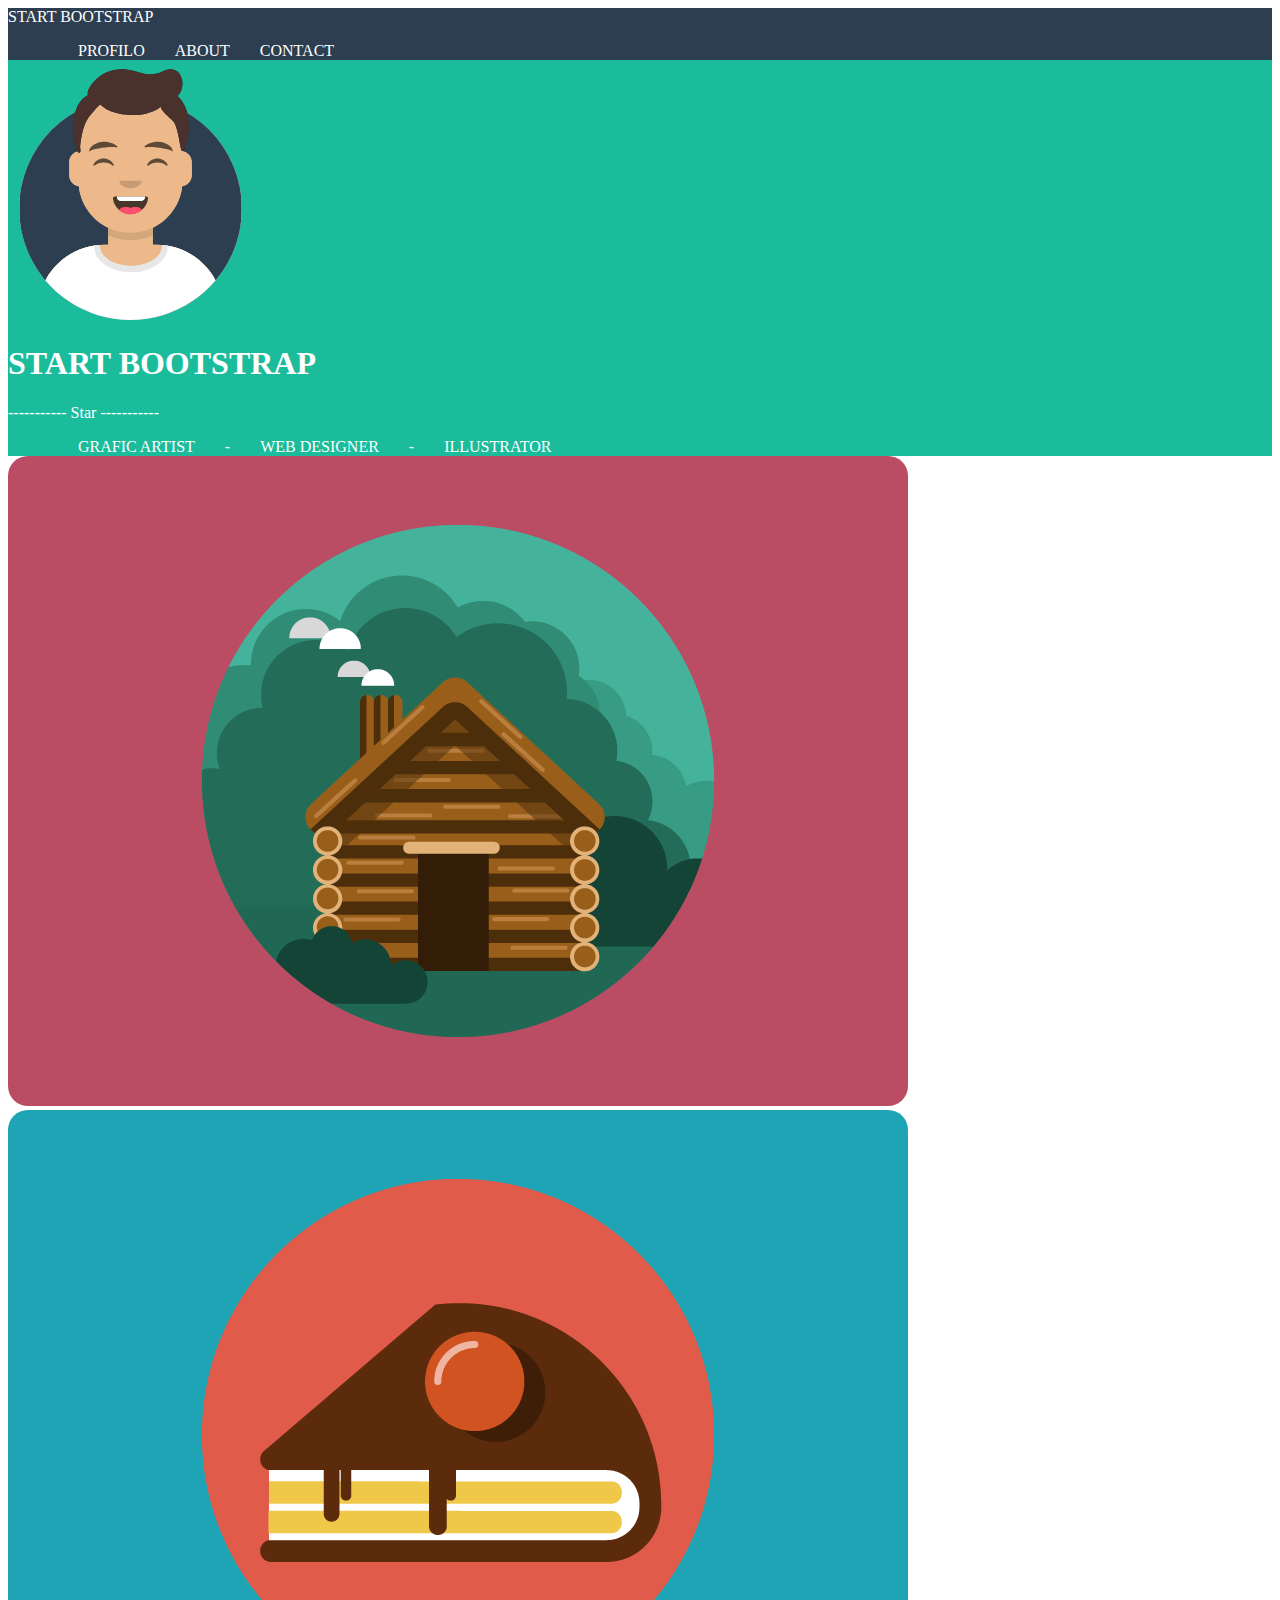
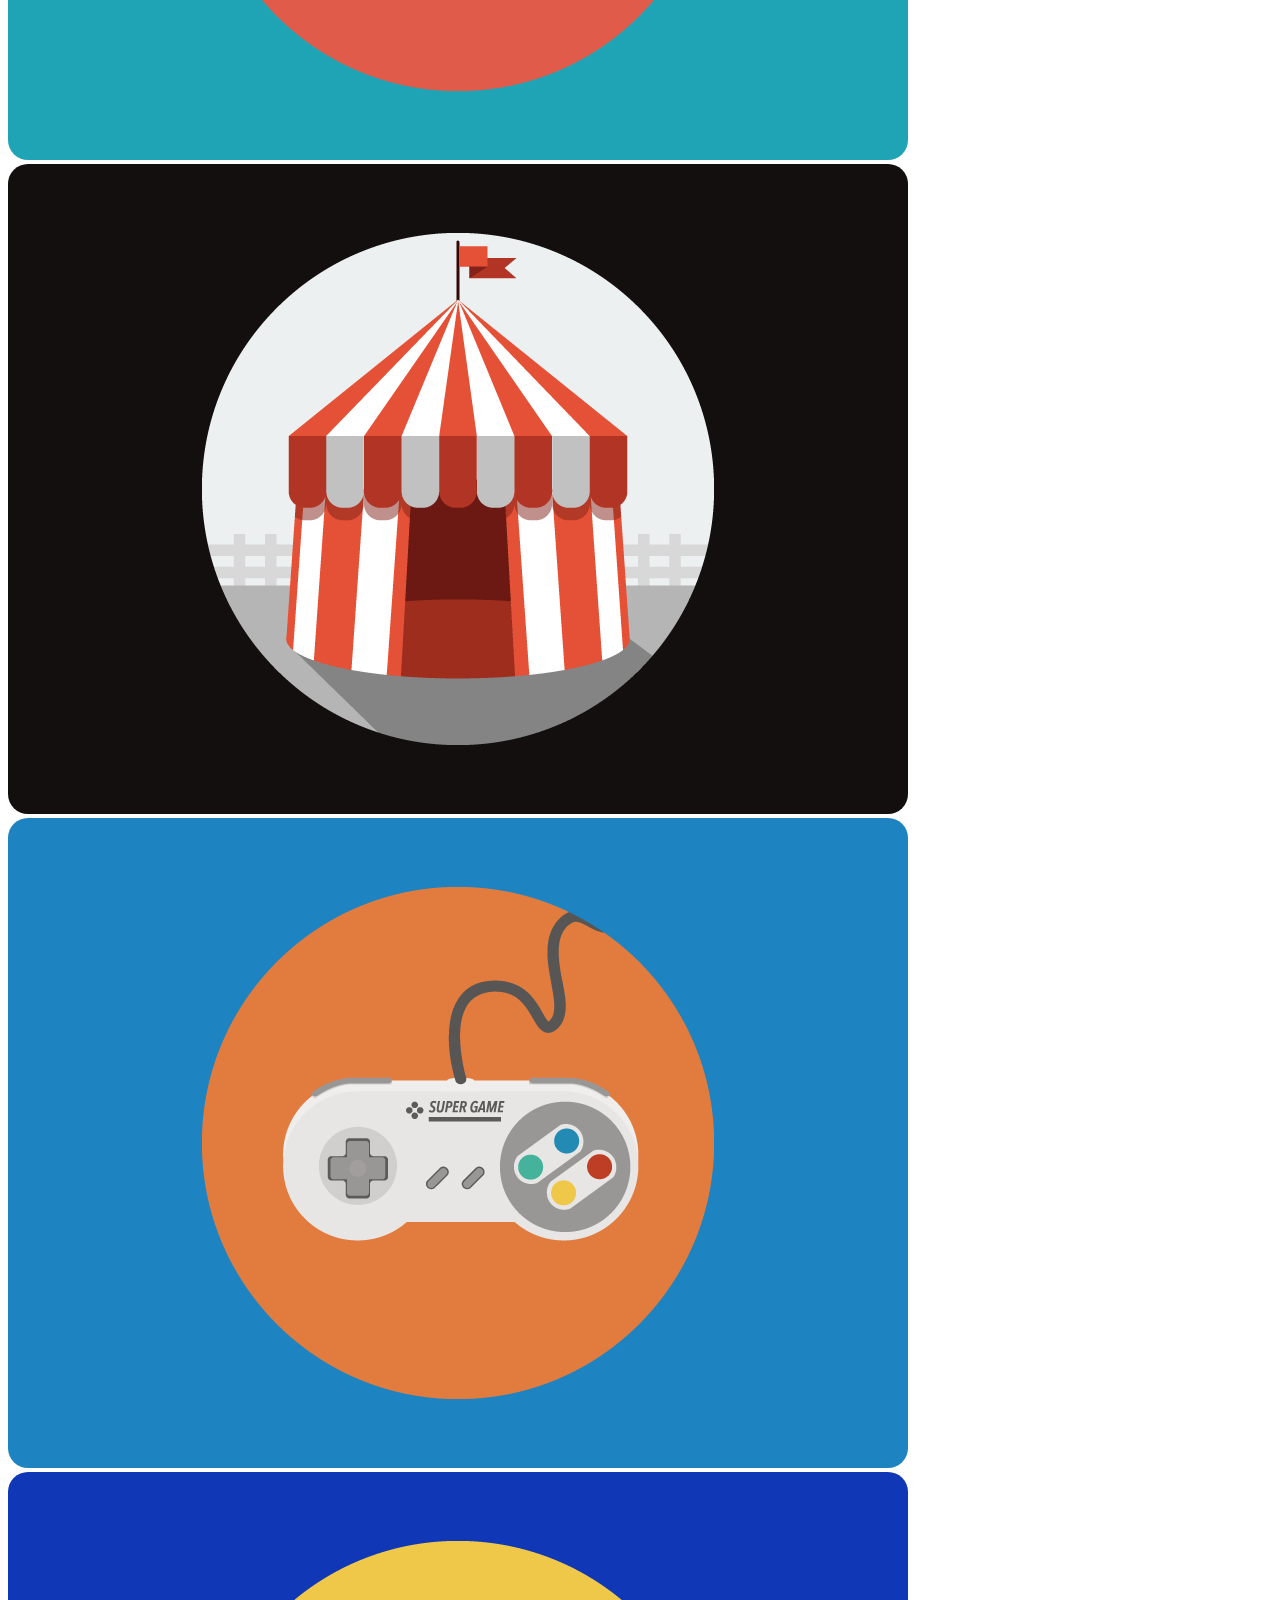
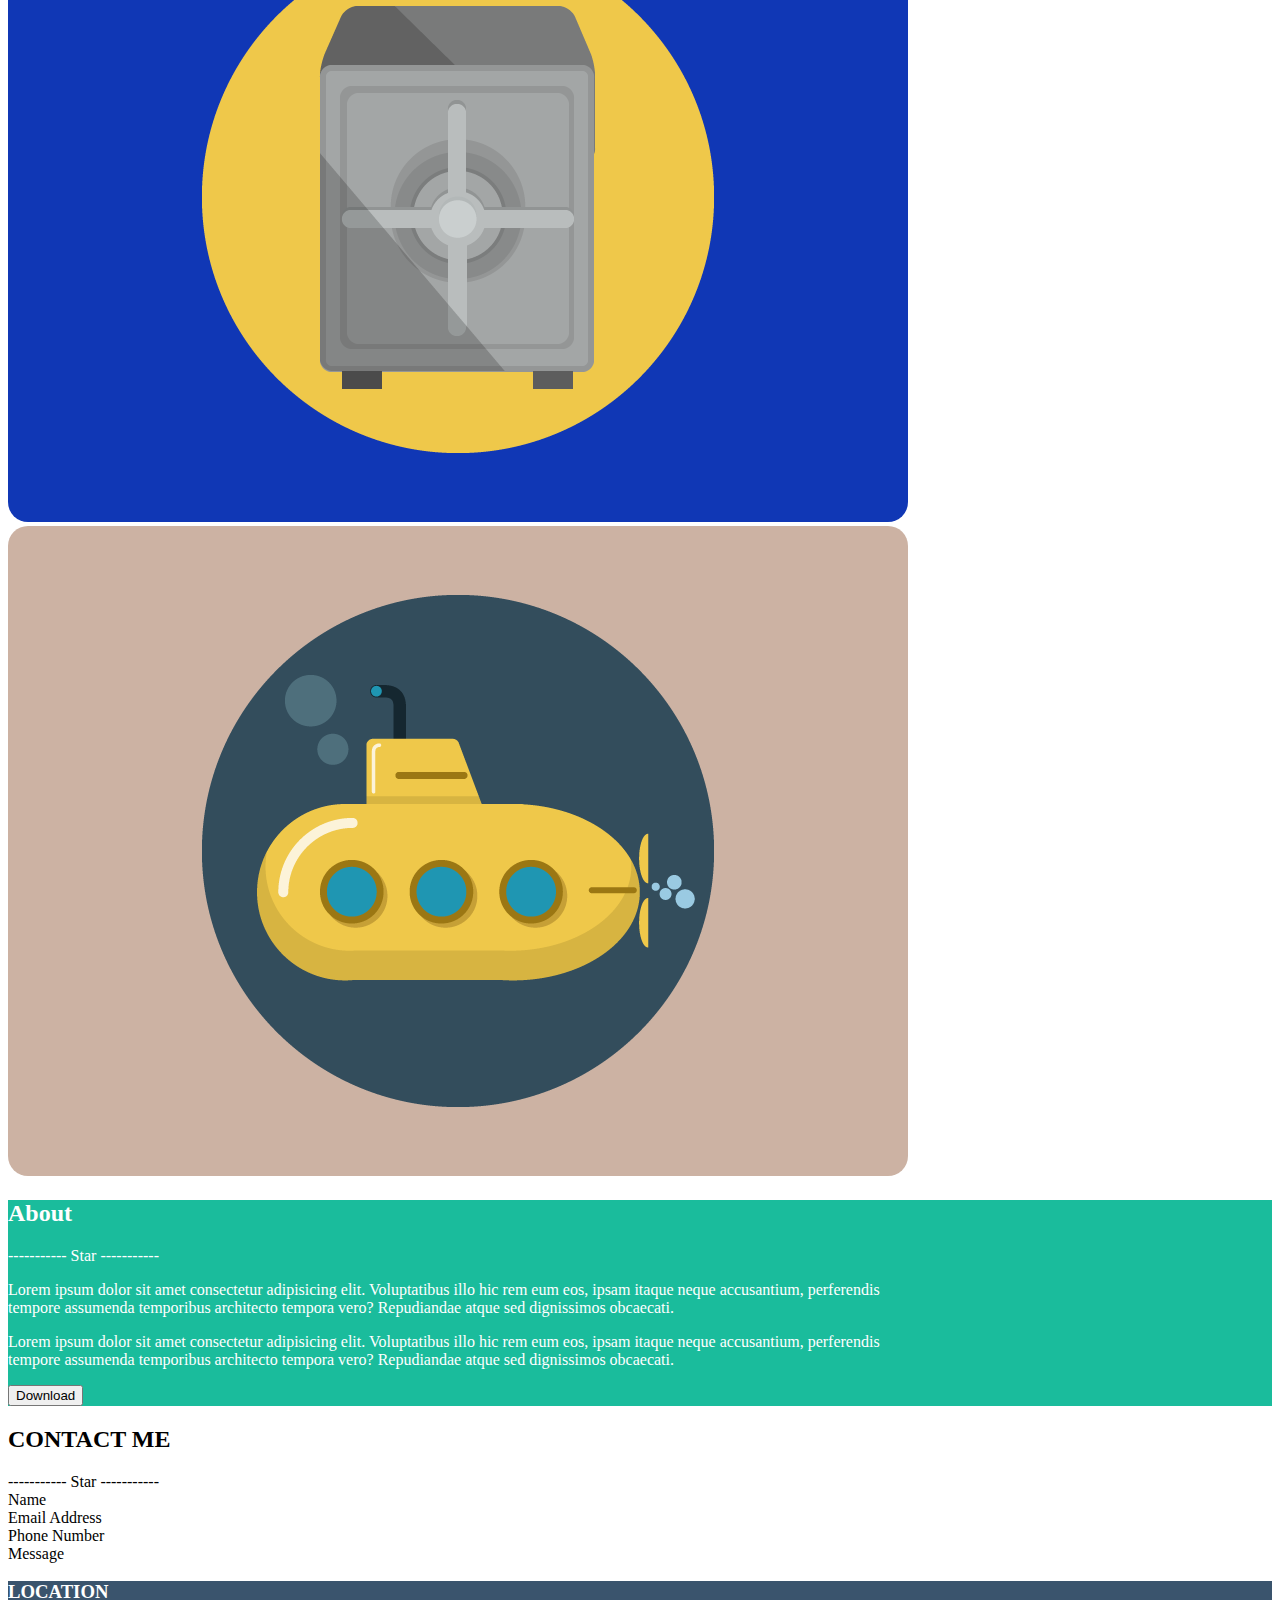
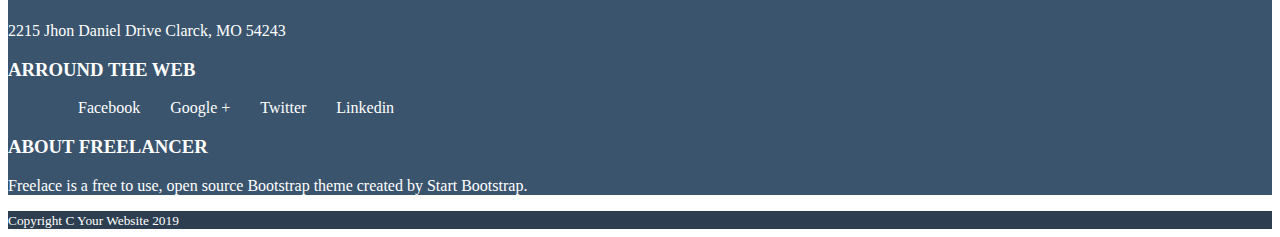
==== index.html @ d1bc4745 "Aggiunto Copyright + stile" ====
<!DOCTYPE html>
<html lang="en">
    <head>
        <meta charset="UTF-8">
        <meta http-equiv="X-UA-Compatible" content="IE=edge">
        <meta name="viewport" content="width=device-width, initial-scale=1.0">
        <title>Bootstrap-freelancer</title>
        <!-- My css -->
        <link rel="stylesheet" href="css/style.css">
        <!-- /My css -->
        <!-- Bootstrap css -->
        <link href="https://cdn.jsdelivr.net/npm/bootstrap@5.2.2/dist/css/bootstrap.min.css" rel="stylesheet" integrity="sha384-Zenh87qX5JnK2Jl0vWa8Ck2rdkQ2Bzep5IDxbcnCeuOxjzrPF/et3URy9Bv1WTRi" crossorigin="anonymous">
        <!-- /Bootstrap css -->
    </head>
    <body>
        <header class="ms-bc-header py-3">
            <!-- Nav -->
            <div class="container">
                <div class="row">
                    <div class="col">
                        START BOOTSTRAP
                    </div>
                    <div class="col ">
                        <nav class="ms-main-nav">
                            <!-- Nav-Desktop -->
                            <ul class="list-style justify-content-end">
                                <li><a href="#">PROFILO</a></li>
                                <li><a href="#">ABOUT</a></li>
                                <li><a href="#">CONTACT</a></li>
                            </ul>
                            <!-- /Nav-Desktop -->
                            <!-- Nav-Mobile -->
                            <a class="ms-hamburger-nav" href="#">H</a>
                            <!-- /Nav-Mobile -->
                        </nav>
                    </div>
                </div>
            </div>
            <!-- /Nav -->
        </header>
        <main>
            <!-- Hero -->
            <section id="hero">
                <div class="container">
                    <div class="row">
                        <div class="col-12 text-center">
                            <img src="img/avatar.svg" alt="Avatar">
                        </div>
                        <div class="col-12 text-center">
                            <h1>START BOOTSTRAP</h1>
                        </div>  
                        <div class="col-12 text-center">
                            ----------- Star -----------
                        </div>  
                        <div class="col-12">
                            <ul class="list-style justify-content-center">
                                <li>GRAFIC ARTIST</li>
                                <li> - </li>
                                <li>WEB DESIGNER</li>
                                <li> - </li>
                                <li>ILLUSTRATOR</li>
                            </ul>
                        </div>  
                    </div>
                </div>
            </section>
            <!-- /Hero -->

            <!-- Portfolio -->
            <section id="portfolio">
                <div class="container">
                    <div class="row">
                        <div class="col-12 col-sm-6 col-lg-4 my-2">
                            <img src="img/cabin.png" alt="Cabin">
                        </div>
                        <div class="col-12 col-sm-6 col-lg-4 my-2">
                            <img src="img/cake.png" alt="Cake">
                        </div>
                        <div class="col-12 col-sm-6 col-lg-4 my-2">
                            <img src="img/circus.png" alt="Circus">
                        </div>
                        <div class="col-12 col-sm-6 col-lg-4 my-2">
                            <img src="img/game.png" alt="Game">
                        </div>
                        <div class="col-12 col-sm-6 col-lg-4 my-2">
                            <img src="img/safe.png" alt="Safe">
                        </div>
                        <div class="col-12 col-sm-6 col-lg-4 my-2">
                            <img src="img/submarine.png" alt="Submarine">
                        </div>
                    </div>
                </div>
            </section>
            <!-- /Portfolio -->

            <!-- About -->
            <section id="about">
                <div class="container ms-container-custom">
                    <div class="row text-center">
                        <div class="col-12">
                            <h2>About</h2>
                        </div>
                        <div class="col-12">
                            ----------- Star -----------
                        </div>
                    </div>
                    <div class="row">
                        <div class="col-12 col-md-6">
                            <p>Lorem ipsum dolor sit amet consectetur adipisicing elit. Voluptatibus illo hic rem eum eos, ipsam itaque neque accusantium, perferendis tempore assumenda temporibus architecto tempora vero? Repudiandae atque sed dignissimos obcaecati.</p>
                        </div>
                        <div class="col-12 col-md-6">
                            <p>Lorem ipsum dolor sit amet consectetur adipisicing elit. Voluptatibus illo hic rem eum eos, ipsam itaque neque accusantium, perferendis tempore assumenda temporibus architecto tempora vero? Repudiandae atque sed dignissimos obcaecati.</p>
                        </div>
                    </div>
                    <div class="row text-center">
                        <div class="col-12">
                            <button>Download</button>
                        </div>
                    </div>
                </div>
            </section>
            <!-- /About -->

            <!-- Contact -->
            <section id="contact">
                <div class="container ms-container-custom">
                    <div class="row text-center">
                        <div class="col-12">
                            <h2>CONTACT ME</h2>
                        </div>
                        <div class="col-12">
                            ----------- Star -----------
                        </div>
                    </div>
                    <div class="row">
                        <div class="col-12">
                            <span>Name</span>
                        </div>
                        <div class="col-12">
                            <span>Email Address</span>
                        </div>
                        <div class="col-12">
                            <span>Phone Number</span>
                        </div>
                        <div class="col-12">
                            <span>Message</span>
                        </div>
                    </div>
                </div>
            </section>
            <!-- /Contact -->
        </main>
        <footer>
            <!-- Footer Top -->
            <section class="ms-bc-footer-top">
                <div class="container">
                    <div class="row">
                        <div class="col-12 col-sm-4 text-center">
                            <h3>LOCATION</h3>
                            <p>2215 Jhon Daniel Drive Clarck, MO 54243</p>
                        </div>
                        <div class="col-12 col-sm-4 text-center">
                            <h3>ARROUND THE WEB</h3>
                            <ul class="list-style">
                                <li>Facebook</li>
                                <li>Google +</li>
                                <li>Twitter</li>
                                <li>Linkedin</li>
                            </ul>
                        </div>
                        <div class="col-12 col-sm-4 text-center">
                            <h3>ABOUT FREELANCER</h3>
                            <p>Freelace is a free to use, open source Bootstrap theme created by Start Bootstrap.</p>
                        </div>
                    </div>
                </div>
            </section>
            <!-- /Footer Top -->

            <!-- Copyright -->
            <section id="copyright">
                <div class="container text-center">
                    <small>Copyright C Your Website 2019</small>
                </div>
            </section>
            <!-- /Copyright -->
        </footer>
        <script src="https://cdn.jsdelivr.net/npm/bootstrap@5.2.2/dist/js/bootstrap.bundle.min.js" integrity="sha384-OERcA2EqjJCMA+/3y+gxIOqMEjwtxJY7qPCqsdltbNJuaOe923+mo//f6V8Qbsw3" crossorigin="anonymous"></script>
    </body>
</html>
---- css/style.css ----
/*------------------
    HEADER
--------------------*/
.ms-bc-header{
    background-color: #2c3e50;
    color: #fff;
}
.list-style{
    display: flex;
    align-items: center;
    list-style: none;
    margin-bottom: 0;
}
li{
    padding-left: 1.875rem;
}
.ms-main-nav a{
    text-decoration: none;
    color: inherit;
}
.ms-hamburger-nav{
    display: none;
}

@media screen and (max-width: 575px) {
    
    .ms-main-nav ul{
        display: none;
    }
    .ms-hamburger-nav{
        display: block;
        text-align: end;
    }
}
/*------------------
    MAIN
--------------------*/
#hero{
    background-color: #1abc9c;
    color: #fff;
}
#hero img{
    max-height: 16.25rem;
}

#portfolio img{
    max-width: 100%;
    border-radius: 1.25rem;
}

#about{
    background-color: #1abc9c;
    color: #fff;
}

.ms-container-custom{
    max-width: 19.375rem;
}

@media screen and (min-width: 768px) {

    #about .ms-container-custom{
        max-width: 42.5rem;
    }
    #contact .ms-container-custom{
        max-width: 42.5rem;
    }
}
@media screen and (min-width: 992px) {

    #about .ms-container-custom{
        max-width: 56.25rem;
    }
    #contact .ms-container-custom{
        max-width: 56.25rem;
    }
}

/*------------------
    FOOTER
--------------------*/
.ms-bc-footer-top{
    background-color: #3a546d;
    color: #fff;
}

#copyright{
    background-color: #2c3e50;
    color: #fff;
}
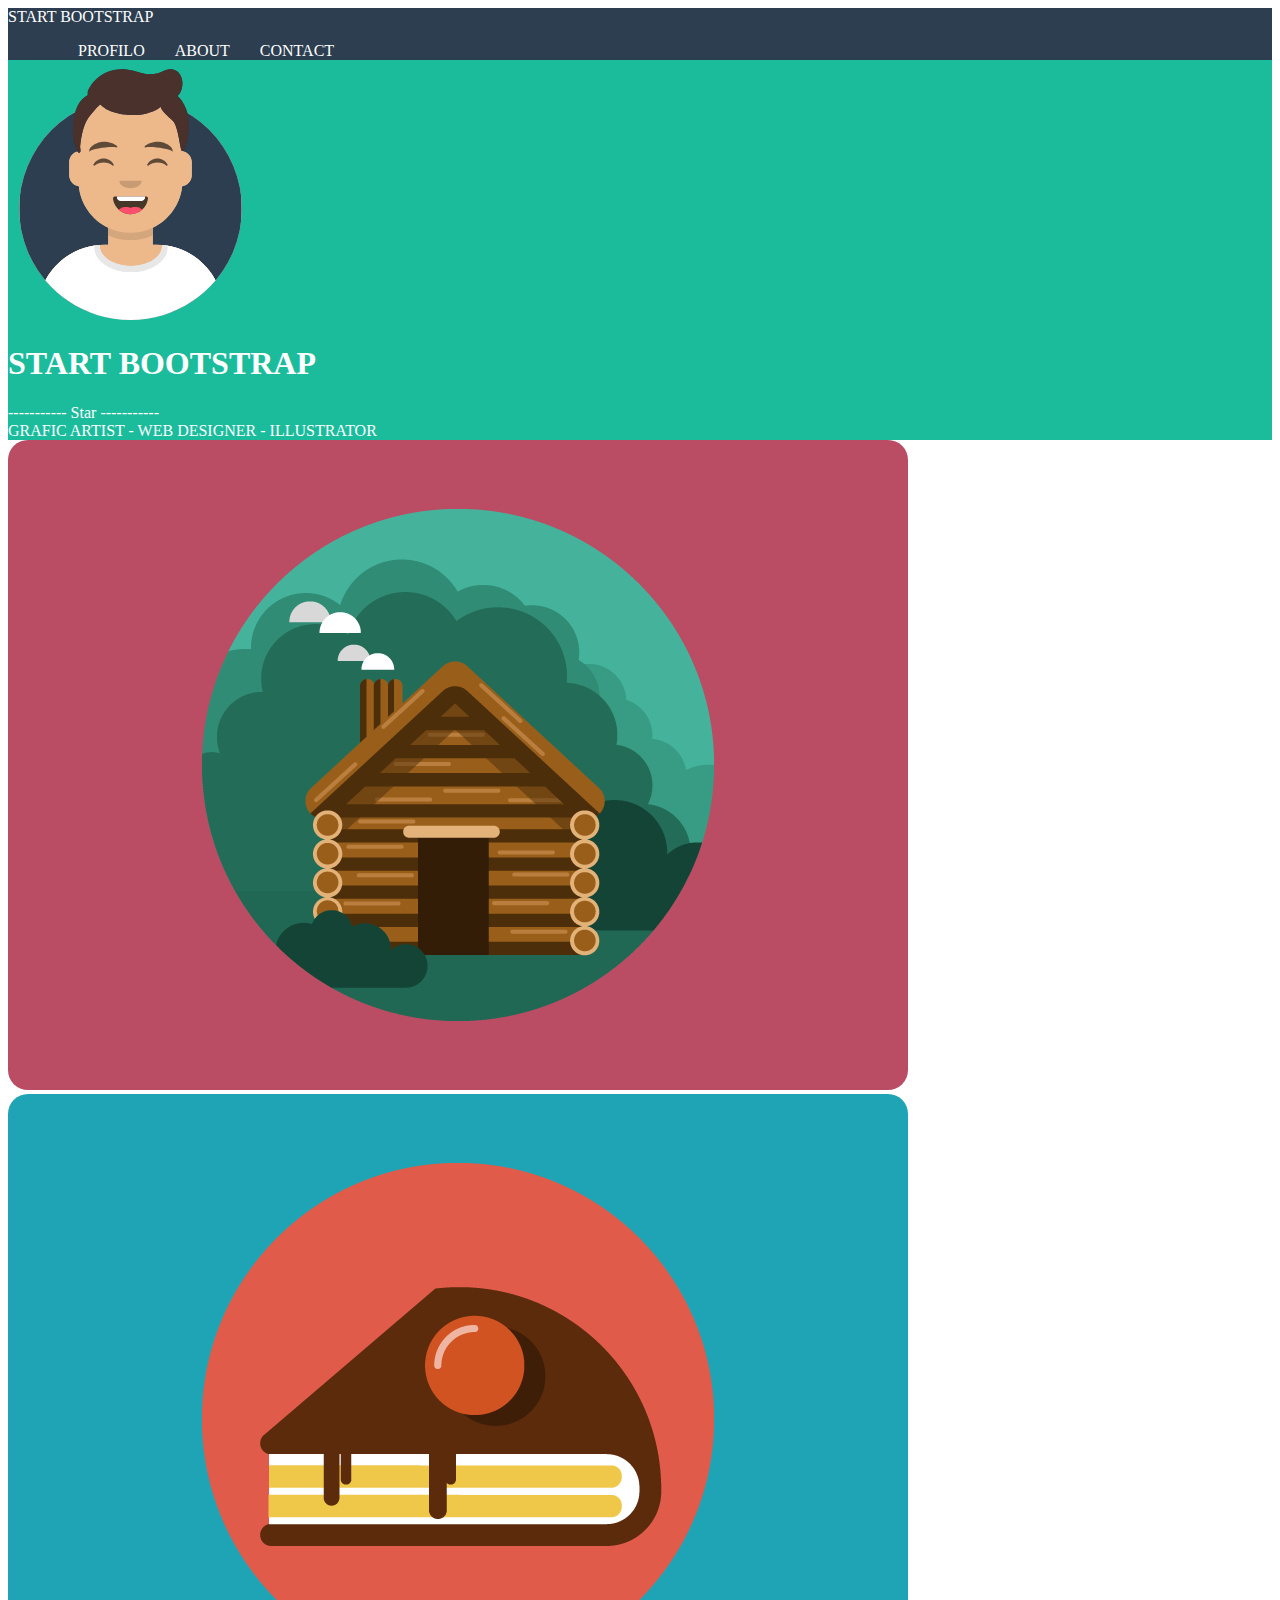
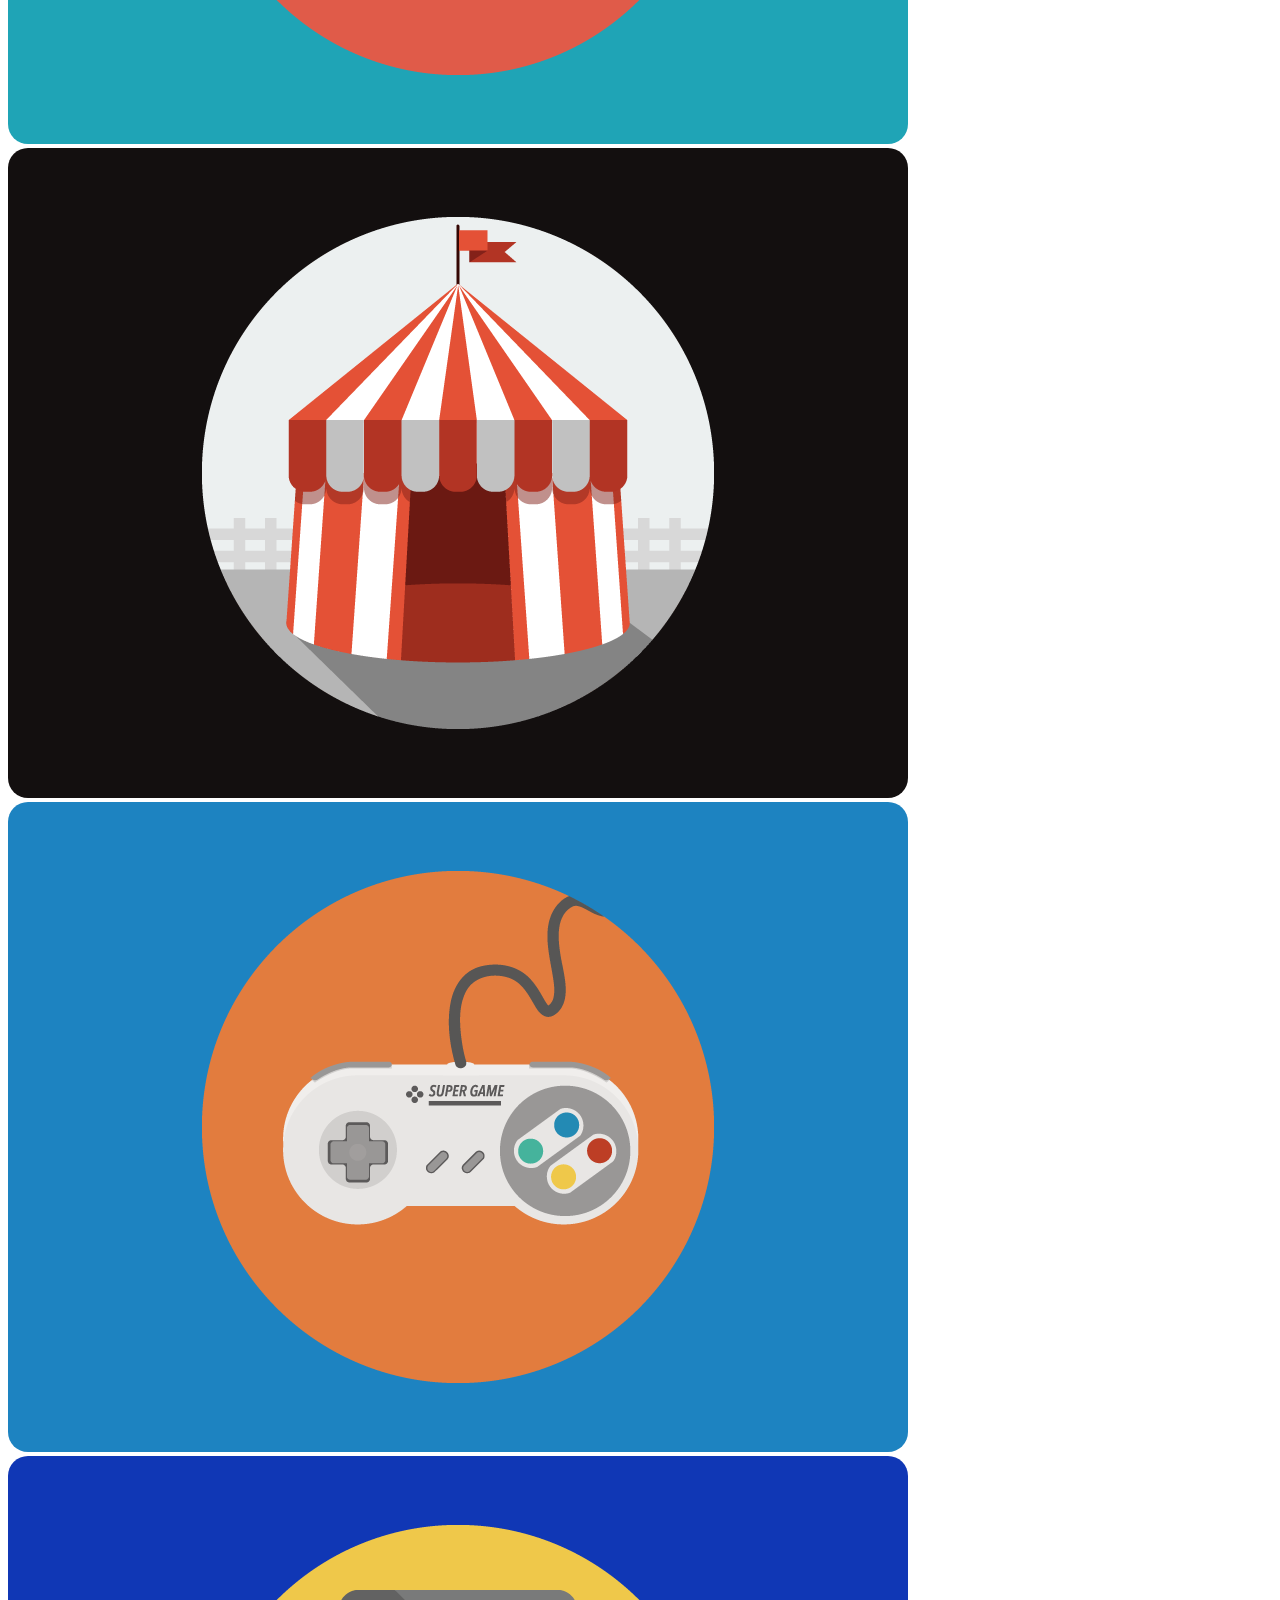
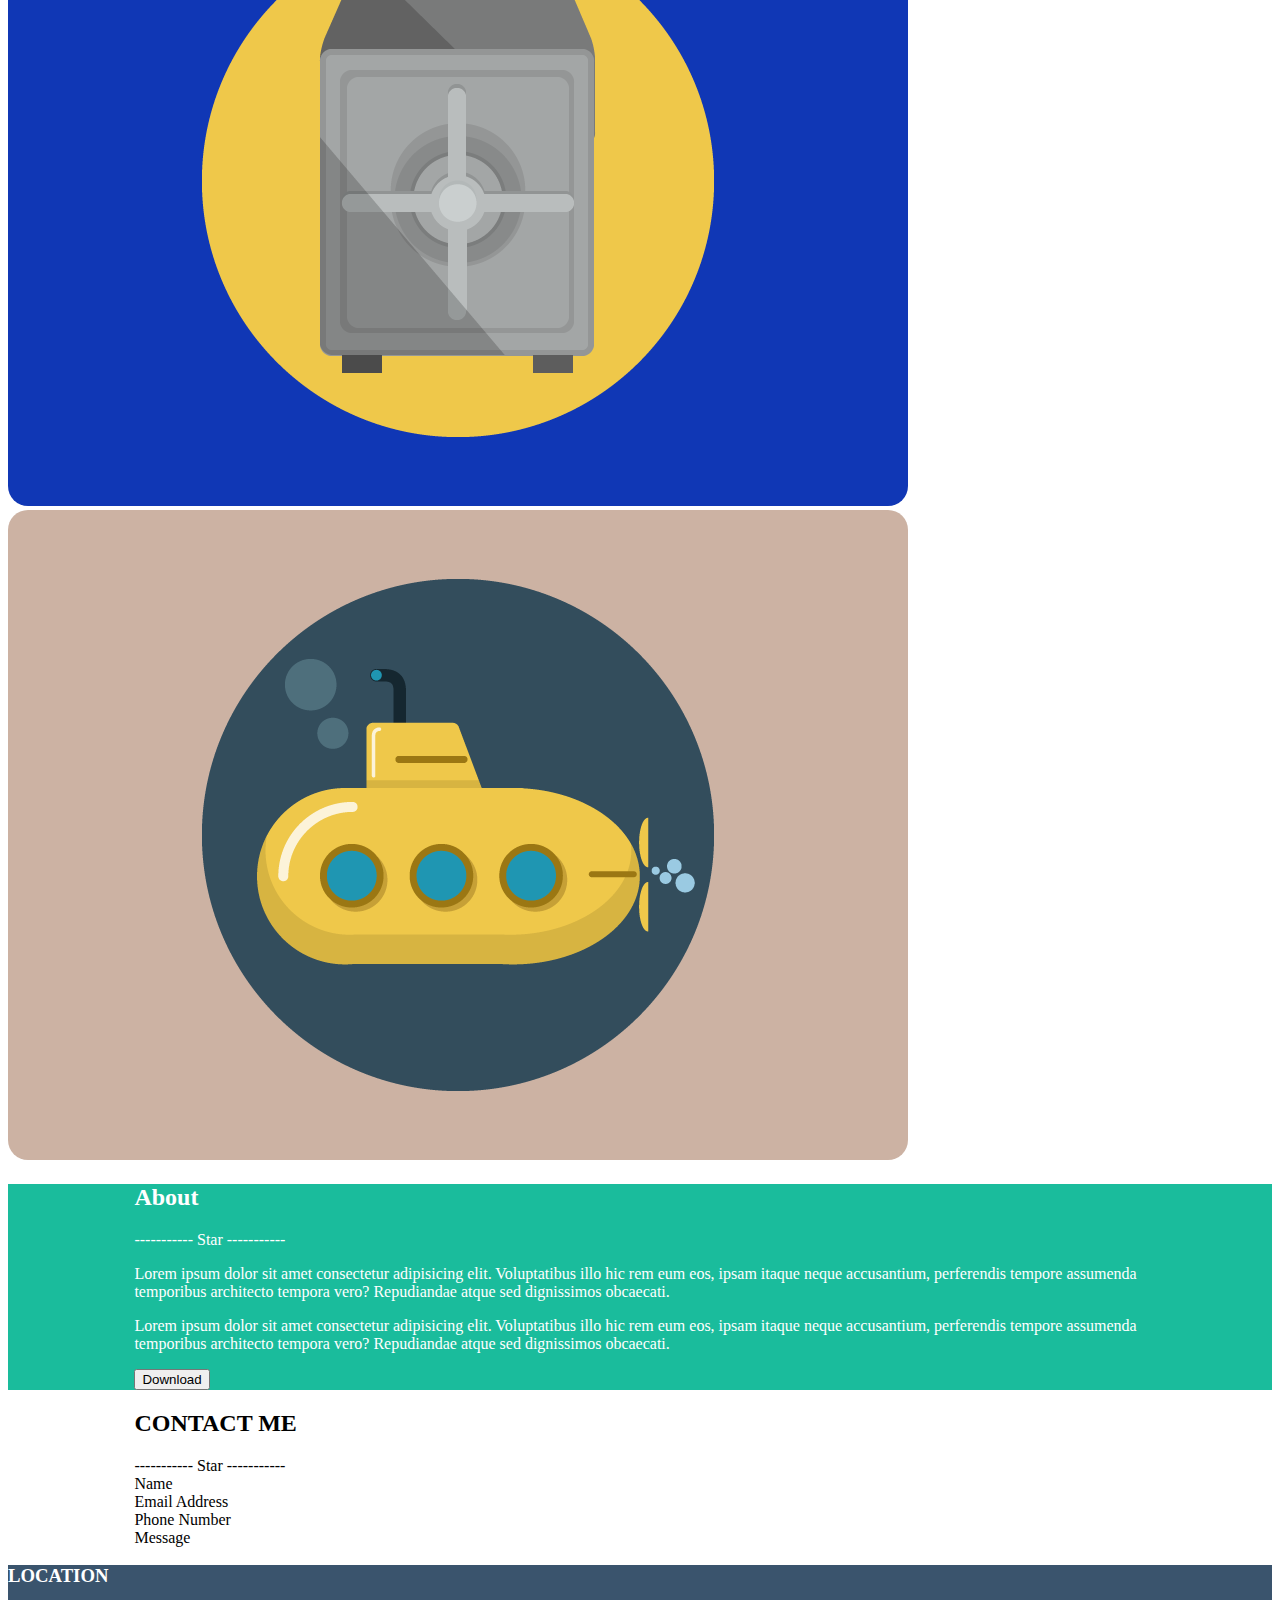
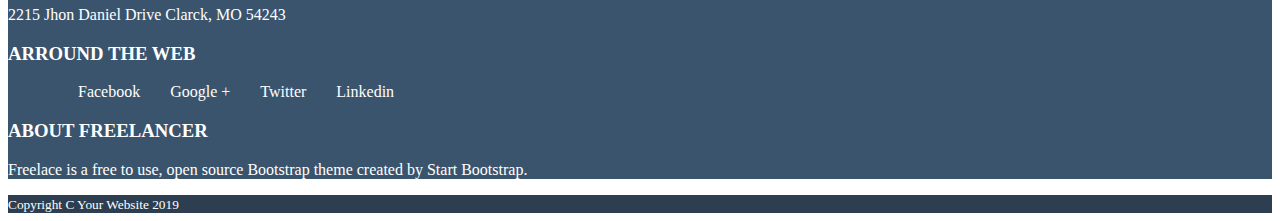
==== commit e71b68d6: "Fixato container-custom in About & Contact" ====
--- a/index.html
+++ b/index.html
@@ -52,14 +52,8 @@
                         <div class="col-12 text-center">
                             ----------- Star -----------
                         </div>  
-                        <div class="col-12">
-                            <ul class="list-style justify-content-center">
-                                <li>GRAFIC ARTIST</li>
-                                <li> - </li>
-                                <li>WEB DESIGNER</li>
-                                <li> - </li>
-                                <li>ILLUSTRATOR</li>
-                            </ul>
+                        <div class="col-12 text-center">
+                            <span>GRAFIC ARTIST - WEB DESIGNER - ILLUSTRATOR</span>
                         </div>  
                     </div>
                 </div>
@@ -95,26 +89,28 @@
 
             <!-- About -->
             <section id="about">
-                <div class="container ms-container-custom">
-                    <div class="row text-center">
-                        <div class="col-12">
-                            <h2>About</h2>
+                <div class="container">
+                    <div class="ms-container-custom">
+                        <div class="row text-center">
+                            <div class="col-12">
+                                <h2>About</h2>
+                            </div>
+                            <div class="col-12">
+                                ----------- Star -----------
+                            </div>
                         </div>
-                        <div class="col-12">
-                            ----------- Star -----------
+                        <div class="row">
+                            <div class="col-12 col-md-6">
+                                <p>Lorem ipsum dolor sit amet consectetur adipisicing elit. Voluptatibus illo hic rem eum eos, ipsam itaque neque accusantium, perferendis tempore assumenda temporibus architecto tempora vero? Repudiandae atque sed dignissimos obcaecati.</p>
+                            </div>
+                            <div class="col-12 col-md-6">
+                                <p>Lorem ipsum dolor sit amet consectetur adipisicing elit. Voluptatibus illo hic rem eum eos, ipsam itaque neque accusantium, perferendis tempore assumenda temporibus architecto tempora vero? Repudiandae atque sed dignissimos obcaecati.</p>
+                            </div>
                         </div>
-                    </div>
-                    <div class="row">
-                        <div class="col-12 col-md-6">
-                            <p>Lorem ipsum dolor sit amet consectetur adipisicing elit. Voluptatibus illo hic rem eum eos, ipsam itaque neque accusantium, perferendis tempore assumenda temporibus architecto tempora vero? Repudiandae atque sed dignissimos obcaecati.</p>
-                        </div>
-                        <div class="col-12 col-md-6">
-                            <p>Lorem ipsum dolor sit amet consectetur adipisicing elit. Voluptatibus illo hic rem eum eos, ipsam itaque neque accusantium, perferendis tempore assumenda temporibus architecto tempora vero? Repudiandae atque sed dignissimos obcaecati.</p>
-                        </div>
-                    </div>
-                    <div class="row text-center">
-                        <div class="col-12">
-                            <button>Download</button>
+                        <div class="row text-center">
+                            <div class="col-12">
+                                <button>Download</button>
+                            </div>
                         </div>
                     </div>
                 </div>
@@ -123,27 +119,29 @@
 
             <!-- Contact -->
             <section id="contact">
-                <div class="container ms-container-custom">
-                    <div class="row text-center">
-                        <div class="col-12">
-                            <h2>CONTACT ME</h2>
+                <div class="container">
+                    <div class="ms-container-custom">
+                        <div class="row text-center">
+                            <div class="col-12">
+                                <h2>CONTACT ME</h2>
+                            </div>
+                            <div class="col-12">
+                                ----------- Star -----------
+                            </div>
                         </div>
-                        <div class="col-12">
-                            ----------- Star -----------
-                        </div>
-                    </div>
-                    <div class="row">
-                        <div class="col-12">
-                            <span>Name</span>
-                        </div>
-                        <div class="col-12">
-                            <span>Email Address</span>
-                        </div>
-                        <div class="col-12">
-                            <span>Phone Number</span>
-                        </div>
-                        <div class="col-12">
-                            <span>Message</span>
+                        <div class="row">
+                            <div class="col-12">
+                                <span>Name</span>
+                            </div>
+                            <div class="col-12">
+                                <span>Email Address</span>
+                            </div>
+                            <div class="col-12">
+                                <span>Phone Number</span>
+                            </div>
+                            <div class="col-12">
+                                <span>Message</span>
+                            </div>
                         </div>
                     </div>
                 </div>
--- a/css/style.css
+++ b/css/style.css
@@ -54,26 +54,9 @@
 }
 
 .ms-container-custom{
-    max-width: 19.375rem;
-}
-
-@media screen and (min-width: 768px) {
-
-    #about .ms-container-custom{
-        max-width: 42.5rem;
-    }
-    #contact .ms-container-custom{
-        max-width: 42.5rem;
-    }
-}
-@media screen and (min-width: 992px) {
-
-    #about .ms-container-custom{
-        max-width: 56.25rem;
-    }
-    #contact .ms-container-custom{
-        max-width: 56.25rem;
-    }
+    /* max-width: 56.25rem; */
+    width: 80%;
+    margin: auto;
 }
 
 /*------------------
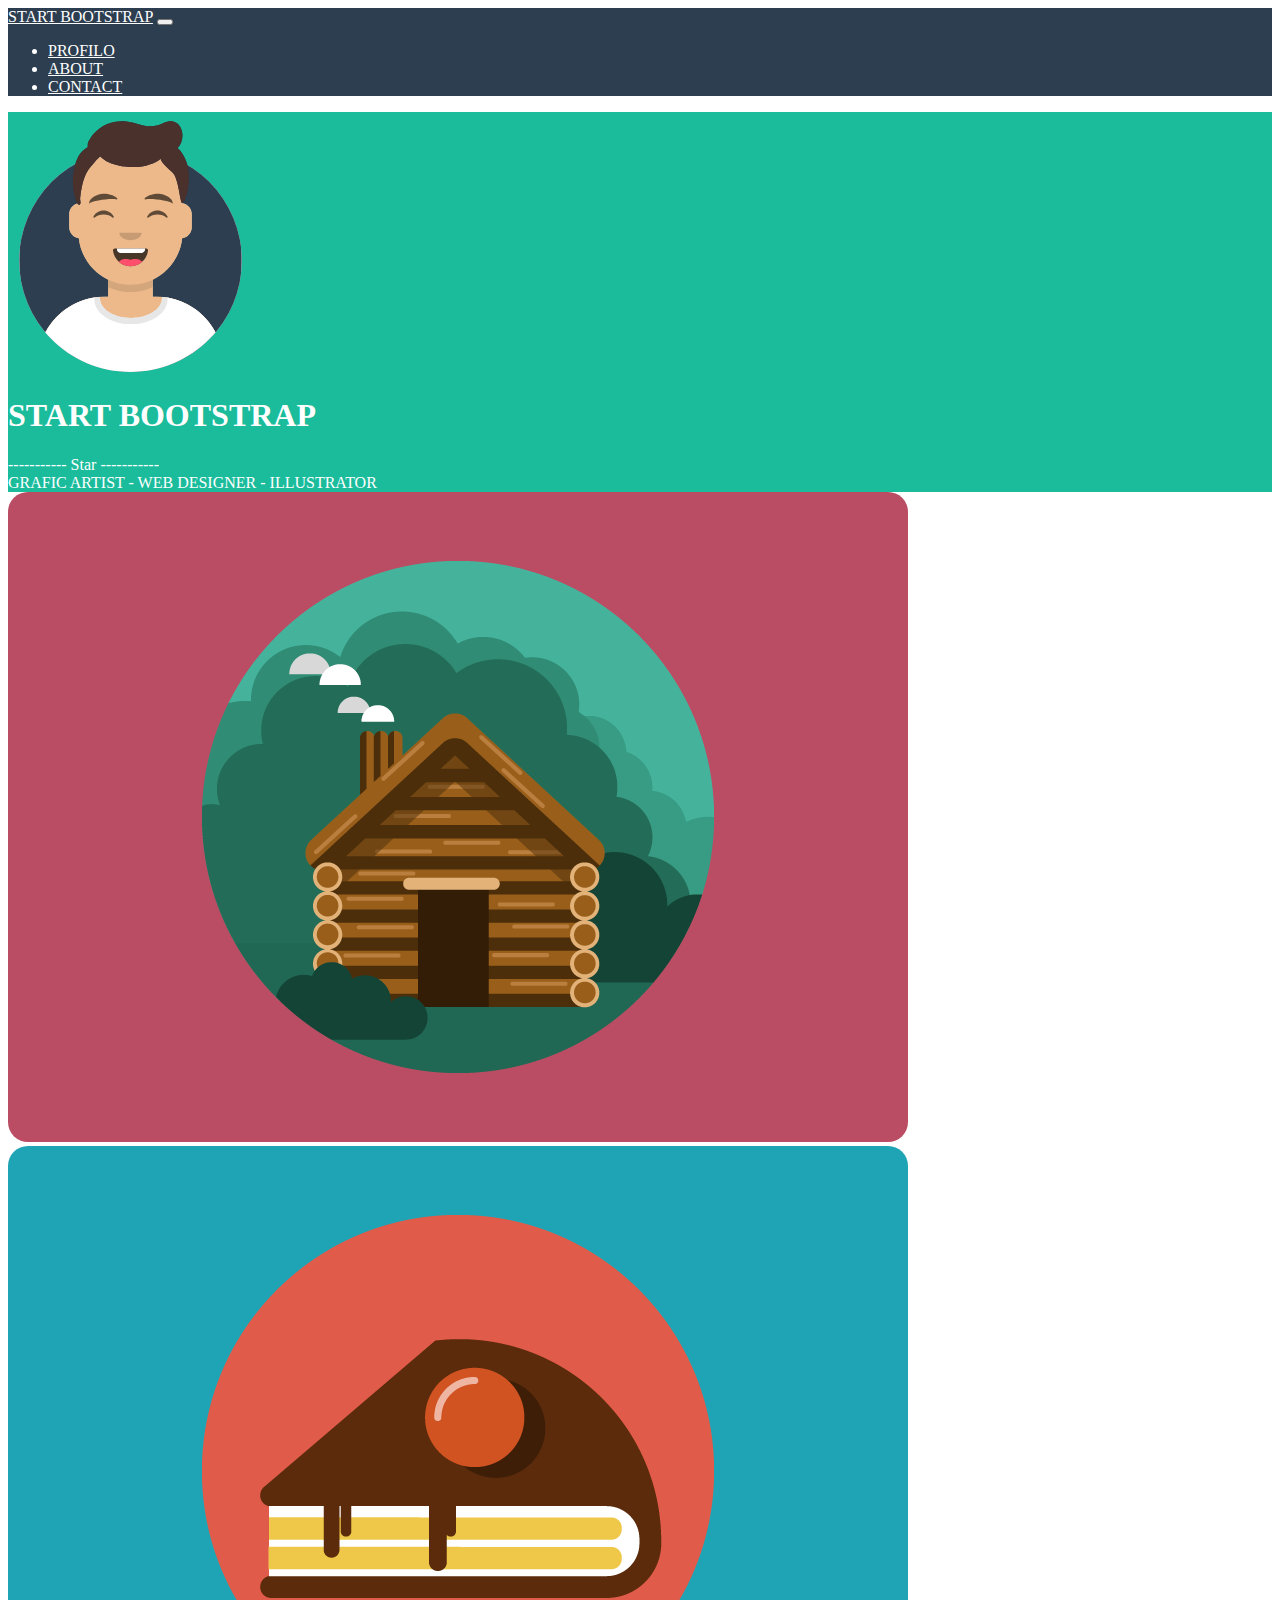
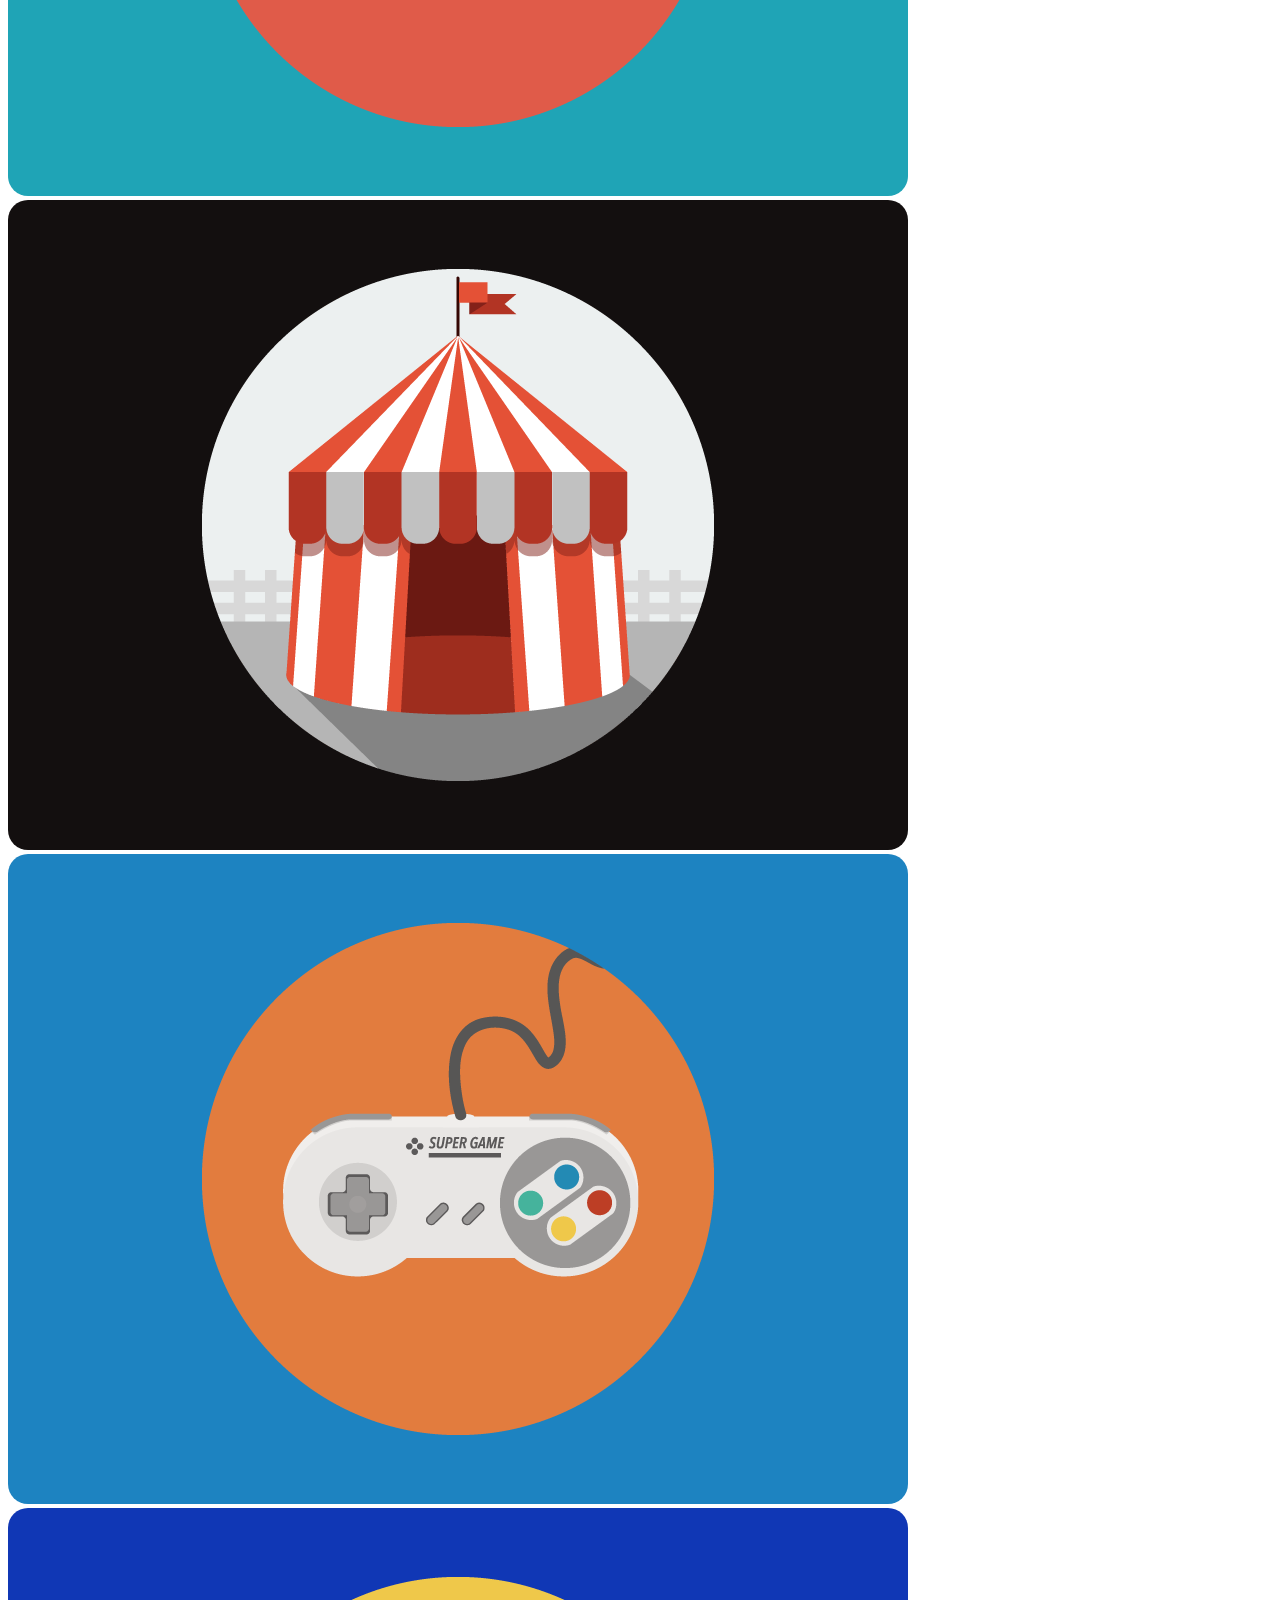
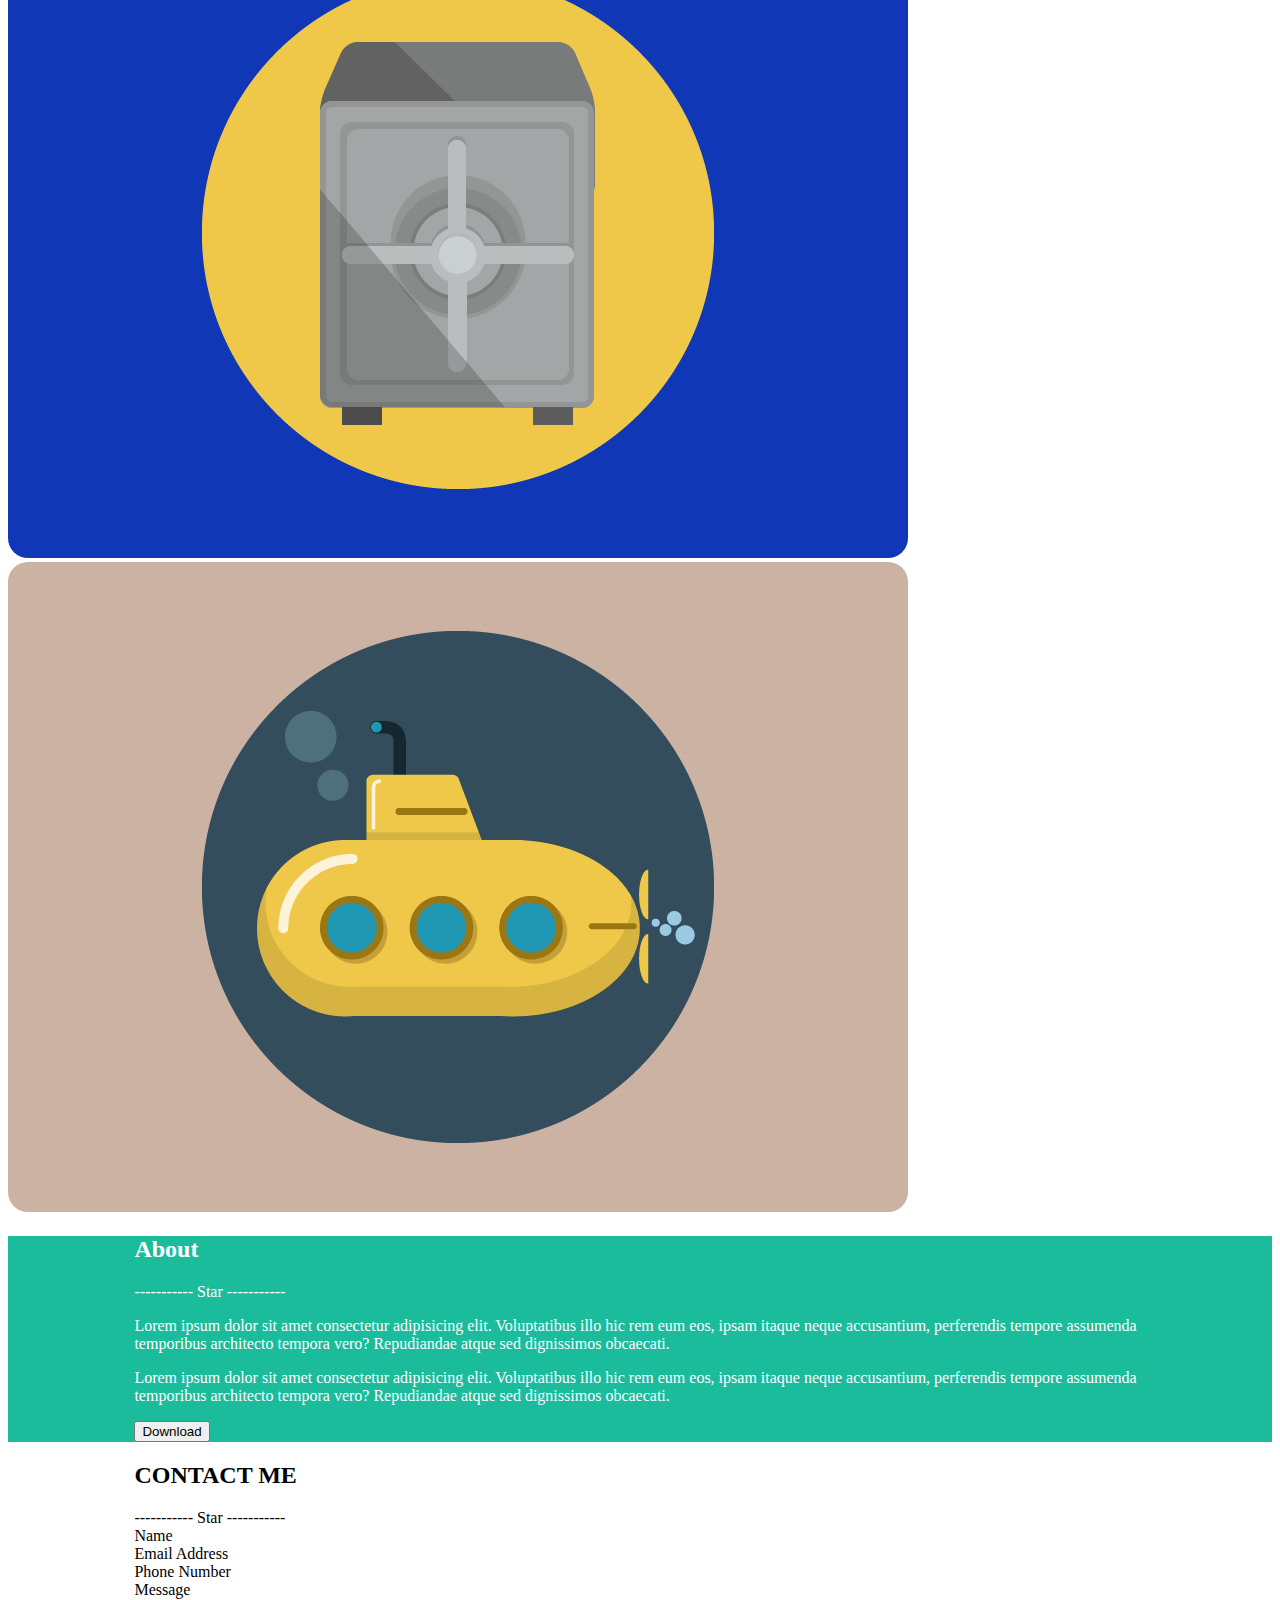
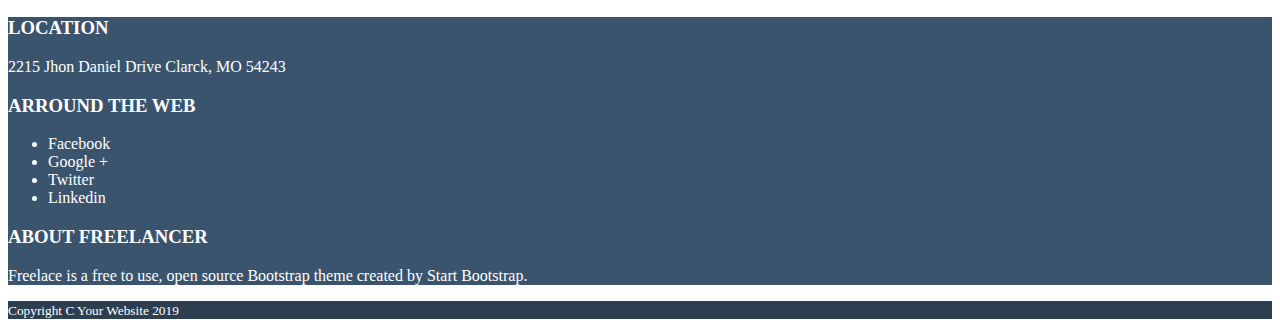
==== commit 98c55aaf: "Fixato Navbar di bootstrap" ====
--- a/index.html
+++ b/index.html
@@ -15,44 +15,53 @@
     <body>
         <header class="ms-bc-header py-3">
             <!-- Nav -->
-            <div class="container">
-                <div class="row">
-                    <div class="col">
-                        START BOOTSTRAP
+                <nav class="navbar navbar-expand-lg">
+                    <div class="container">
+                      <a style="color: #fff;" class="navbar-brand" href="#">START BOOTSTRAP</a>
+                      <button
+                        style="color: #fff;"
+                        class="navbar-toggler"
+                        type="button"
+                        data-bs-toggle="collapse"
+                        data-bs-target="#navbarNav"
+                        aria-controls="navbarNav"
+                        aria-expanded="false"
+                        aria-label="Toggle navigation"
+                      >
+                        <span style="color: #fff;" class="navbar-toggler-icon"></span>
+                      </button>
+                      <div class="collapse navbar-collapse justify-content-end" id="navbarNav">
+                        <ul class="navbar-nav">
+                          <li class="nav-item">
+                            <a style="color: #fff;" class="nav-link active" aria-current="page" href="#">PROFILO</a>
+                          </li>
+                          <li class="nav-item">
+                            <a style="color: #fff;" class="nav-link" href="#">ABOUT</a>
+                          </li>
+                          <li class="nav-item">
+                            <a style="color: #fff;" class="nav-link" href="#">CONTACT</a>
+                          </li>
+                        </ul>
+                      </div>
                     </div>
-                    <div class="col ">
-                        <nav class="ms-main-nav">
-                            <!-- Nav-Desktop -->
-                            <ul class="list-style justify-content-end">
-                                <li><a href="#">PROFILO</a></li>
-                                <li><a href="#">ABOUT</a></li>
-                                <li><a href="#">CONTACT</a></li>
-                            </ul>
-                            <!-- /Nav-Desktop -->
-                            <!-- Nav-Mobile -->
-                            <a class="ms-hamburger-nav" href="#">H</a>
-                            <!-- /Nav-Mobile -->
-                        </nav>
-                    </div>
-                </div>
-            </div>
+                  </nav>
             <!-- /Nav -->
         </header>
         <main>
             <!-- Hero -->
             <section id="hero">
-                <div class="container">
+                <div class="container py-3">
                     <div class="row">
-                        <div class="col-12 text-center">
+                        <div class="col-12 text-center py-3">
                             <img src="img/avatar.svg" alt="Avatar">
                         </div>
-                        <div class="col-12 text-center">
+                        <div class="col-12 text-center py-3">
                             <h1>START BOOTSTRAP</h1>
                         </div>  
-                        <div class="col-12 text-center">
+                        <div class="col-12 text-center py-1">
                             ----------- Star -----------
                         </div>  
-                        <div class="col-12 text-center">
+                        <div class="col-12 text-center py-3">
                             <span>GRAFIC ARTIST - WEB DESIGNER - ILLUSTRATOR</span>
                         </div>  
                     </div>
--- a/css/style.css
+++ b/css/style.css
@@ -4,15 +4,6 @@
 .ms-bc-header{
     background-color: #2c3e50;
     color: #fff;
-}
-.list-style{
-    display: flex;
-    align-items: center;
-    list-style: none;
-    margin-bottom: 0;
-}
-li{
-    padding-left: 1.875rem;
 }
 .ms-main-nav a{
     text-decoration: none;
@@ -54,7 +45,6 @@
 }
 
 .ms-container-custom{
-    /* max-width: 56.25rem; */
     width: 80%;
     margin: auto;
 }
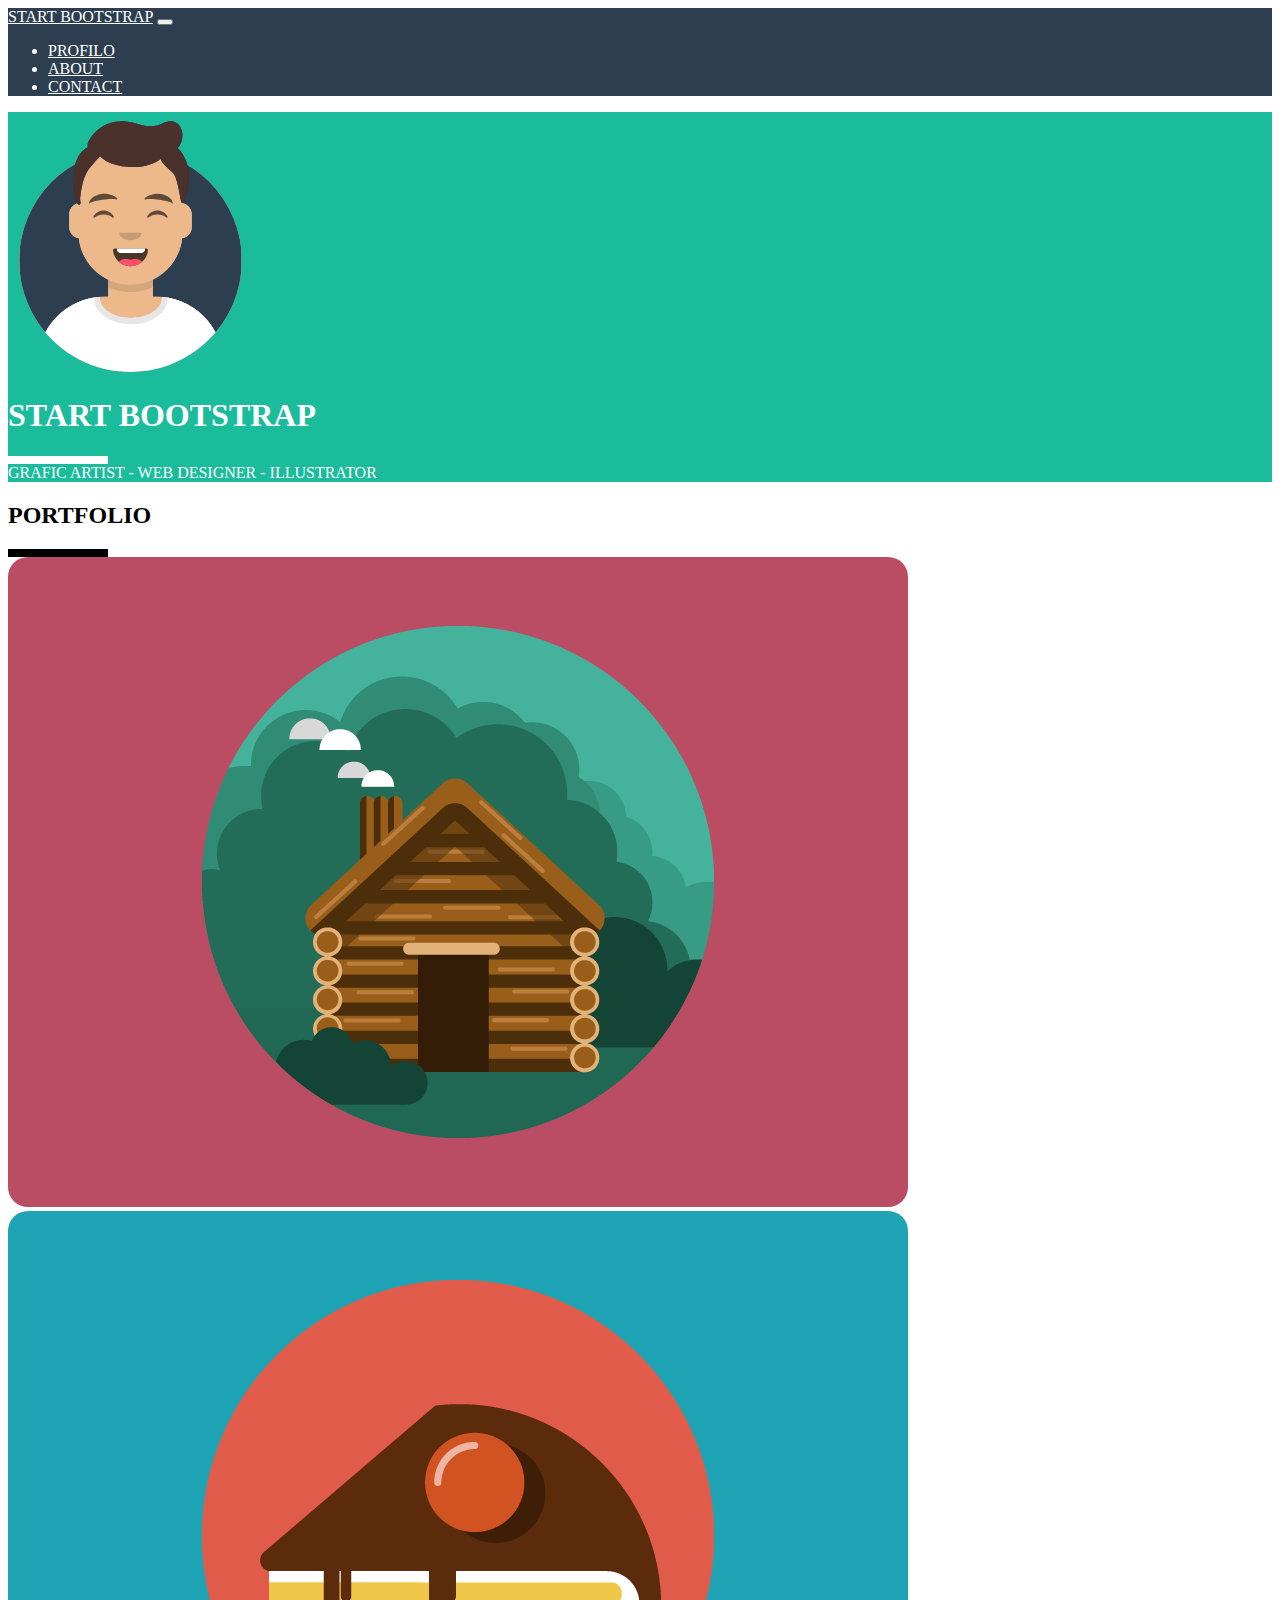
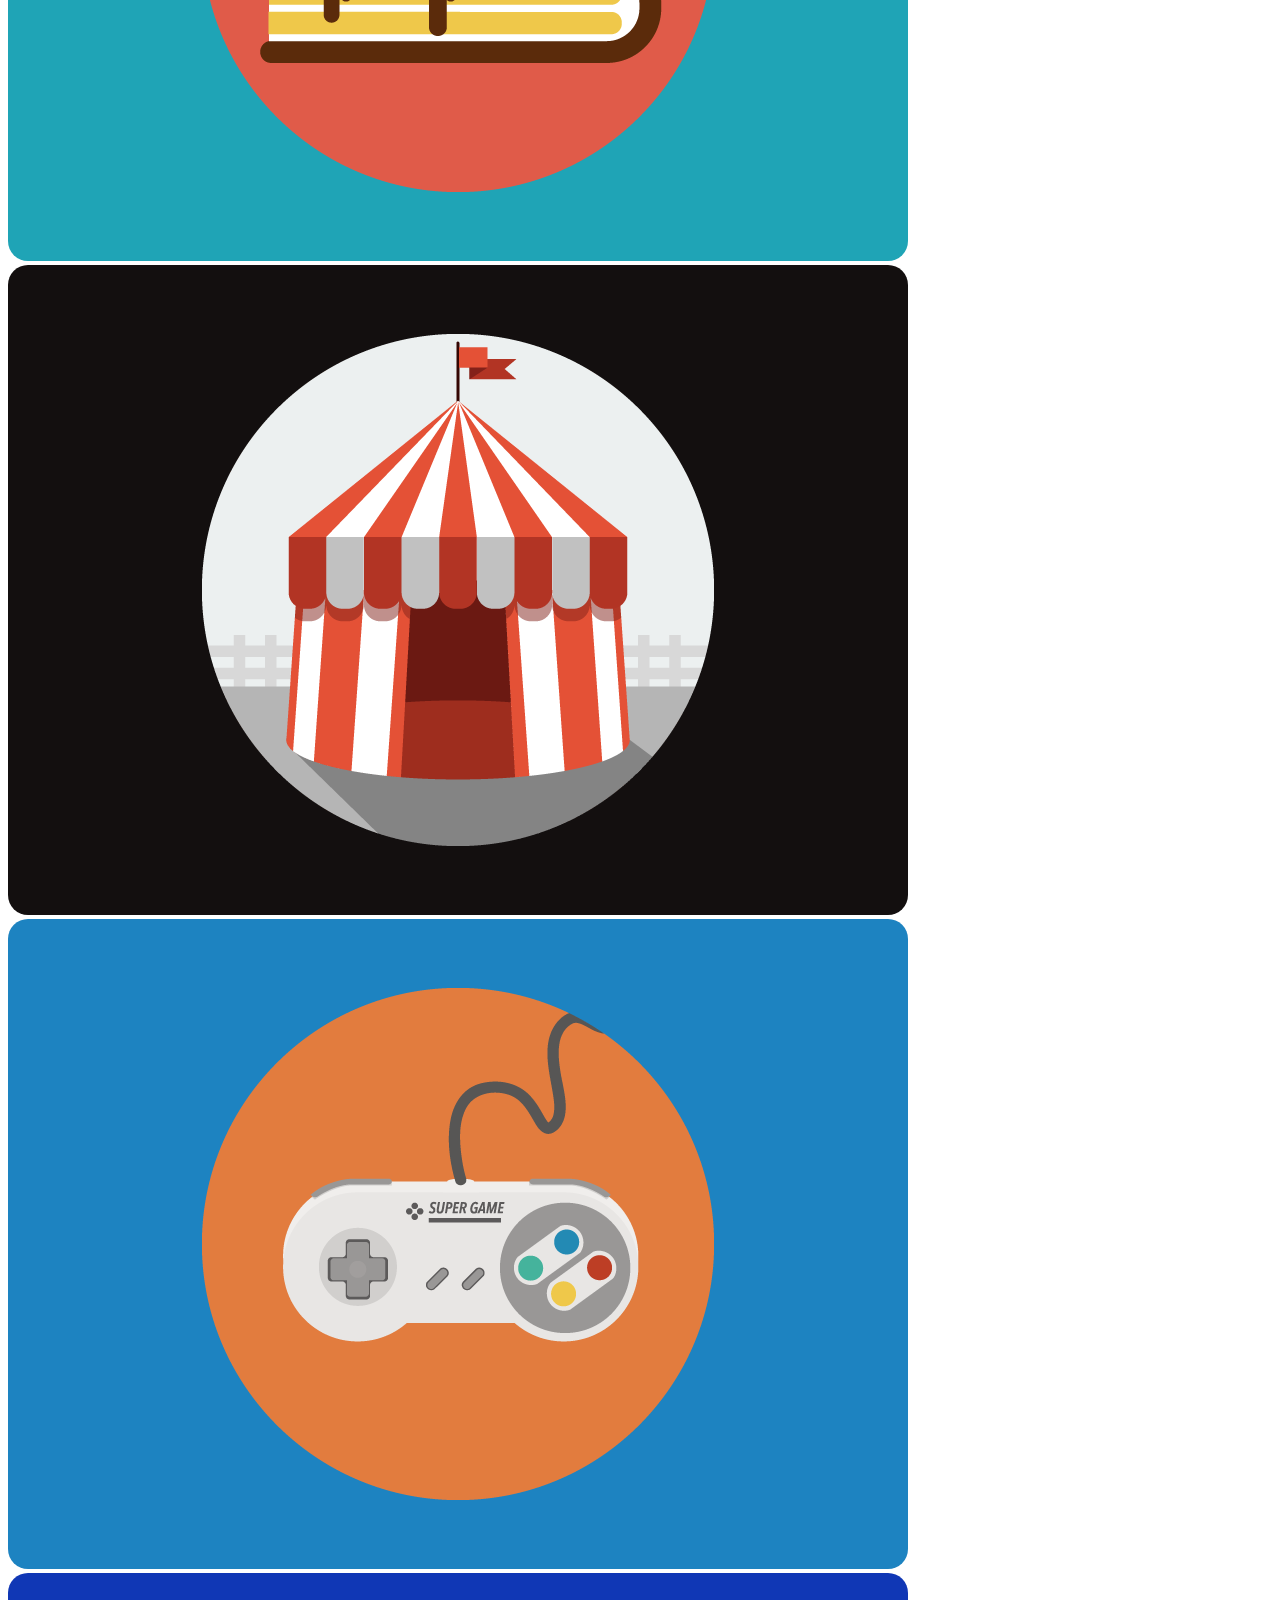
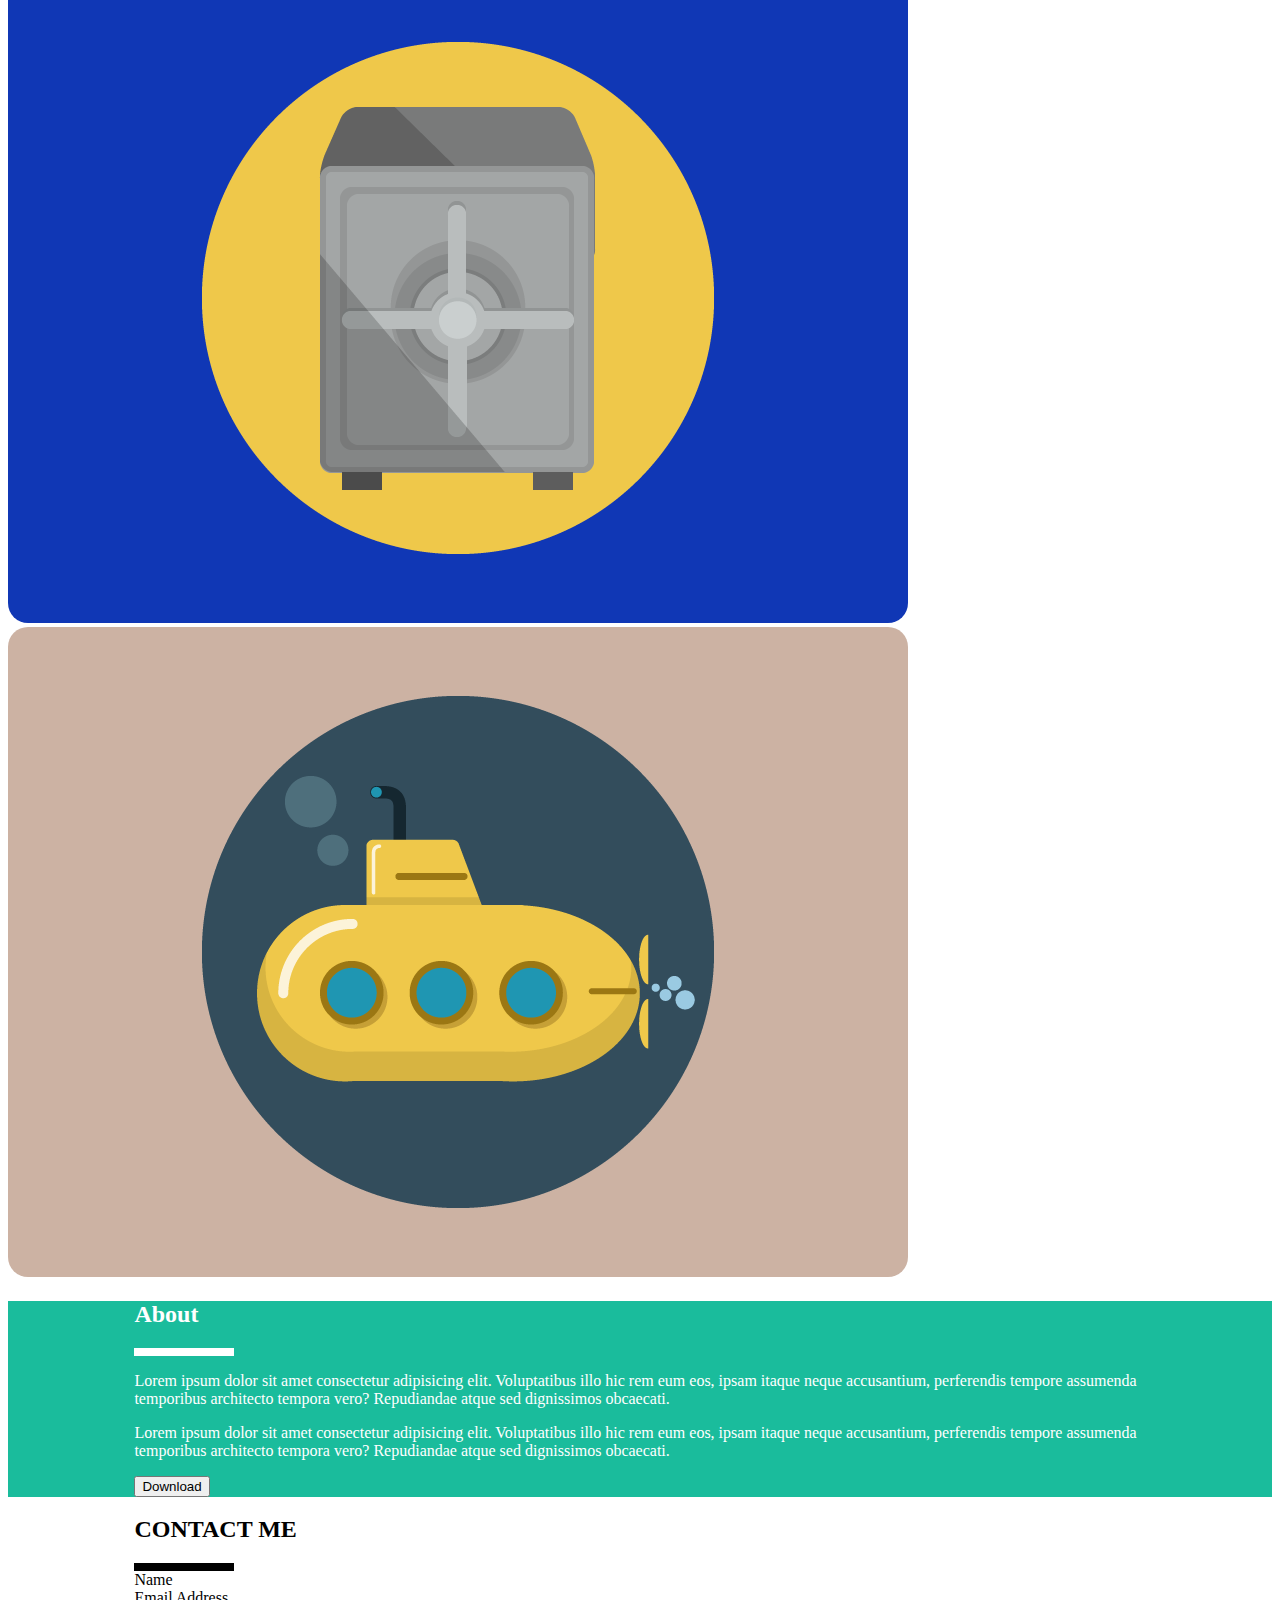
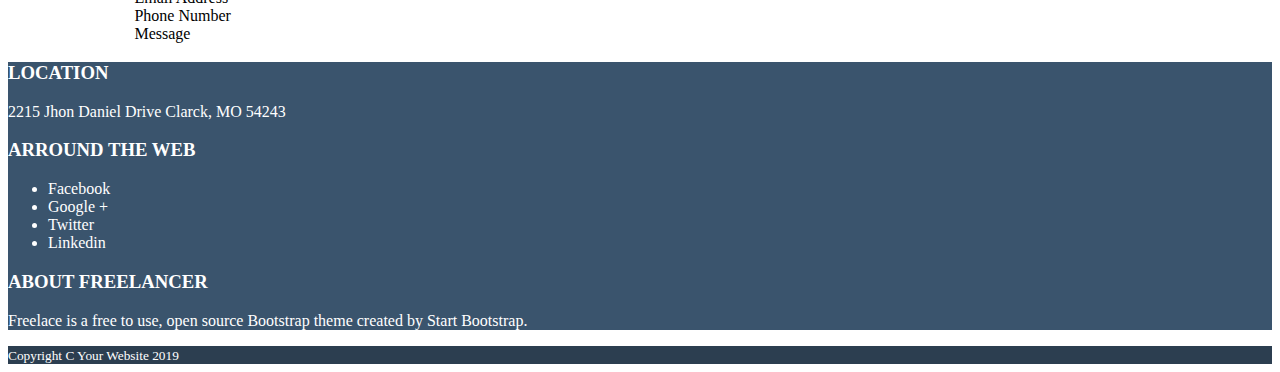
==== commit d58cffc1: "Aggiunte le decorazioni Star" ====
--- a/index.html
+++ b/index.html
@@ -5,6 +5,9 @@
         <meta http-equiv="X-UA-Compatible" content="IE=edge">
         <meta name="viewport" content="width=device-width, initial-scale=1.0">
         <title>Bootstrap-freelancer</title>
+        <!-- Fontawesome -->
+        <link rel="stylesheet" href="https://cdnjs.cloudflare.com/ajax/libs/font-awesome/6.2.0/css/all.min.css" integrity="sha512-xh6O/CkQoPOWDdYTDqeRdPCVd1SpvCA9XXcUnZS2FmJNp1coAFzvtCN9BmamE+4aHK8yyUHUSCcJHgXloTyT2A==" crossorigin="anonymous" referrerpolicy="no-referrer" />
+        <!-- /Fontawesome -->
         <!-- My css -->
         <link rel="stylesheet" href="css/style.css">
         <!-- /My css -->
@@ -50,18 +53,24 @@
         <main>
             <!-- Hero -->
             <section id="hero">
-                <div class="container py-3">
+                <div class="container py-4">
                     <div class="row">
-                        <div class="col-12 text-center py-3">
+                        <div class="col-12 text-center py-2">
                             <img src="img/avatar.svg" alt="Avatar">
                         </div>
-                        <div class="col-12 text-center py-3">
+                        <div class="col-12 text-center py-1">
                             <h1>START BOOTSTRAP</h1>
                         </div>  
-                        <div class="col-12 text-center py-1">
-                            ----------- Star -----------
+                        <div class="col-12 py-1">
+                            <div class="d-flex justify-content-center align-items-center">
+                                <div class="ms-bar-white"></div>
+                                <div class="ms-star px-2">
+                                    <i class="fa-solid fa-star"></i>
+                                </div>
+                                <div class="ms-bar-white"></div>
+                            </div>
                         </div>  
-                        <div class="col-12 text-center py-3">
+                        <div class="col-12 text-center py-2">
                             <span>GRAFIC ARTIST - WEB DESIGNER - ILLUSTRATOR</span>
                         </div>  
                     </div>
@@ -71,8 +80,20 @@
 
             <!-- Portfolio -->
             <section id="portfolio">
-                <div class="container">
-                    <div class="row">
+                <div class="container py-4">
+                    <div class="text-center">
+                        <h2>PORTFOLIO</h2>
+                    </div>
+                    <div class="col-12">
+                        <div class="d-flex justify-content-center align-items-center">
+                            <div class="ms-bar-black"></div>
+                            <div class="ms-star px-2">
+                                <i class="fa-solid fa-star"></i>
+                            </div>
+                            <div class="ms-bar-black"></div>
+                        </div>
+                    </div>
+                    <div class="row py-2">
                         <div class="col-12 col-sm-6 col-lg-4 my-2">
                             <img src="img/cabin.png" alt="Cabin">
                         </div>
@@ -98,14 +119,20 @@
 
             <!-- About -->
             <section id="about">
-                <div class="container">
+                <div class="container py-4">
                     <div class="ms-container-custom">
                         <div class="row text-center">
                             <div class="col-12">
                                 <h2>About</h2>
                             </div>
                             <div class="col-12">
-                                ----------- Star -----------
+                                <div class="d-flex justify-content-center align-items-center">
+                                    <div class="ms-bar-white"></div>
+                                    <div class="ms-star px-2">
+                                        <i class="fa-solid fa-star"></i>
+                                    </div>
+                                    <div class="ms-bar-white"></div>
+                                </div>
                             </div>
                         </div>
                         <div class="row">
@@ -128,14 +155,20 @@
 
             <!-- Contact -->
             <section id="contact">
-                <div class="container">
+                <div class="container py-4">
                     <div class="ms-container-custom">
                         <div class="row text-center">
                             <div class="col-12">
                                 <h2>CONTACT ME</h2>
                             </div>
                             <div class="col-12">
-                                ----------- Star -----------
+                                <div class="d-flex justify-content-center align-items-center">
+                                    <div class="ms-bar-black"></div>
+                                    <div class="ms-star px-2">
+                                        <i class="fa-solid fa-star"></i>
+                                    </div>
+                                    <div class="ms-bar-black"></div>
+                                </div>
                             </div>
                         </div>
                         <div class="row">
--- a/css/style.css
+++ b/css/style.css
@@ -4,24 +4,6 @@
 .ms-bc-header{
     background-color: #2c3e50;
     color: #fff;
-}
-.ms-main-nav a{
-    text-decoration: none;
-    color: inherit;
-}
-.ms-hamburger-nav{
-    display: none;
-}
-
-@media screen and (max-width: 575px) {
-    
-    .ms-main-nav ul{
-        display: none;
-    }
-    .ms-hamburger-nav{
-        display: block;
-        text-align: end;
-    }
 }
 /*------------------
     MAIN
@@ -30,8 +12,25 @@
     background-color: #1abc9c;
     color: #fff;
 }
+
 #hero img{
     max-height: 16.25rem;
+}
+
+.ms-star{
+    font-size: 1.5rem;
+}
+
+.ms-bar-white{
+    background-color: #fff;
+    width: 6.25rem;
+    height: .25rem;
+}
+
+.ms-bar-black{
+    background-color: #000;
+    width: 6.25rem;
+    height: .25rem;
 }
 
 #portfolio img{
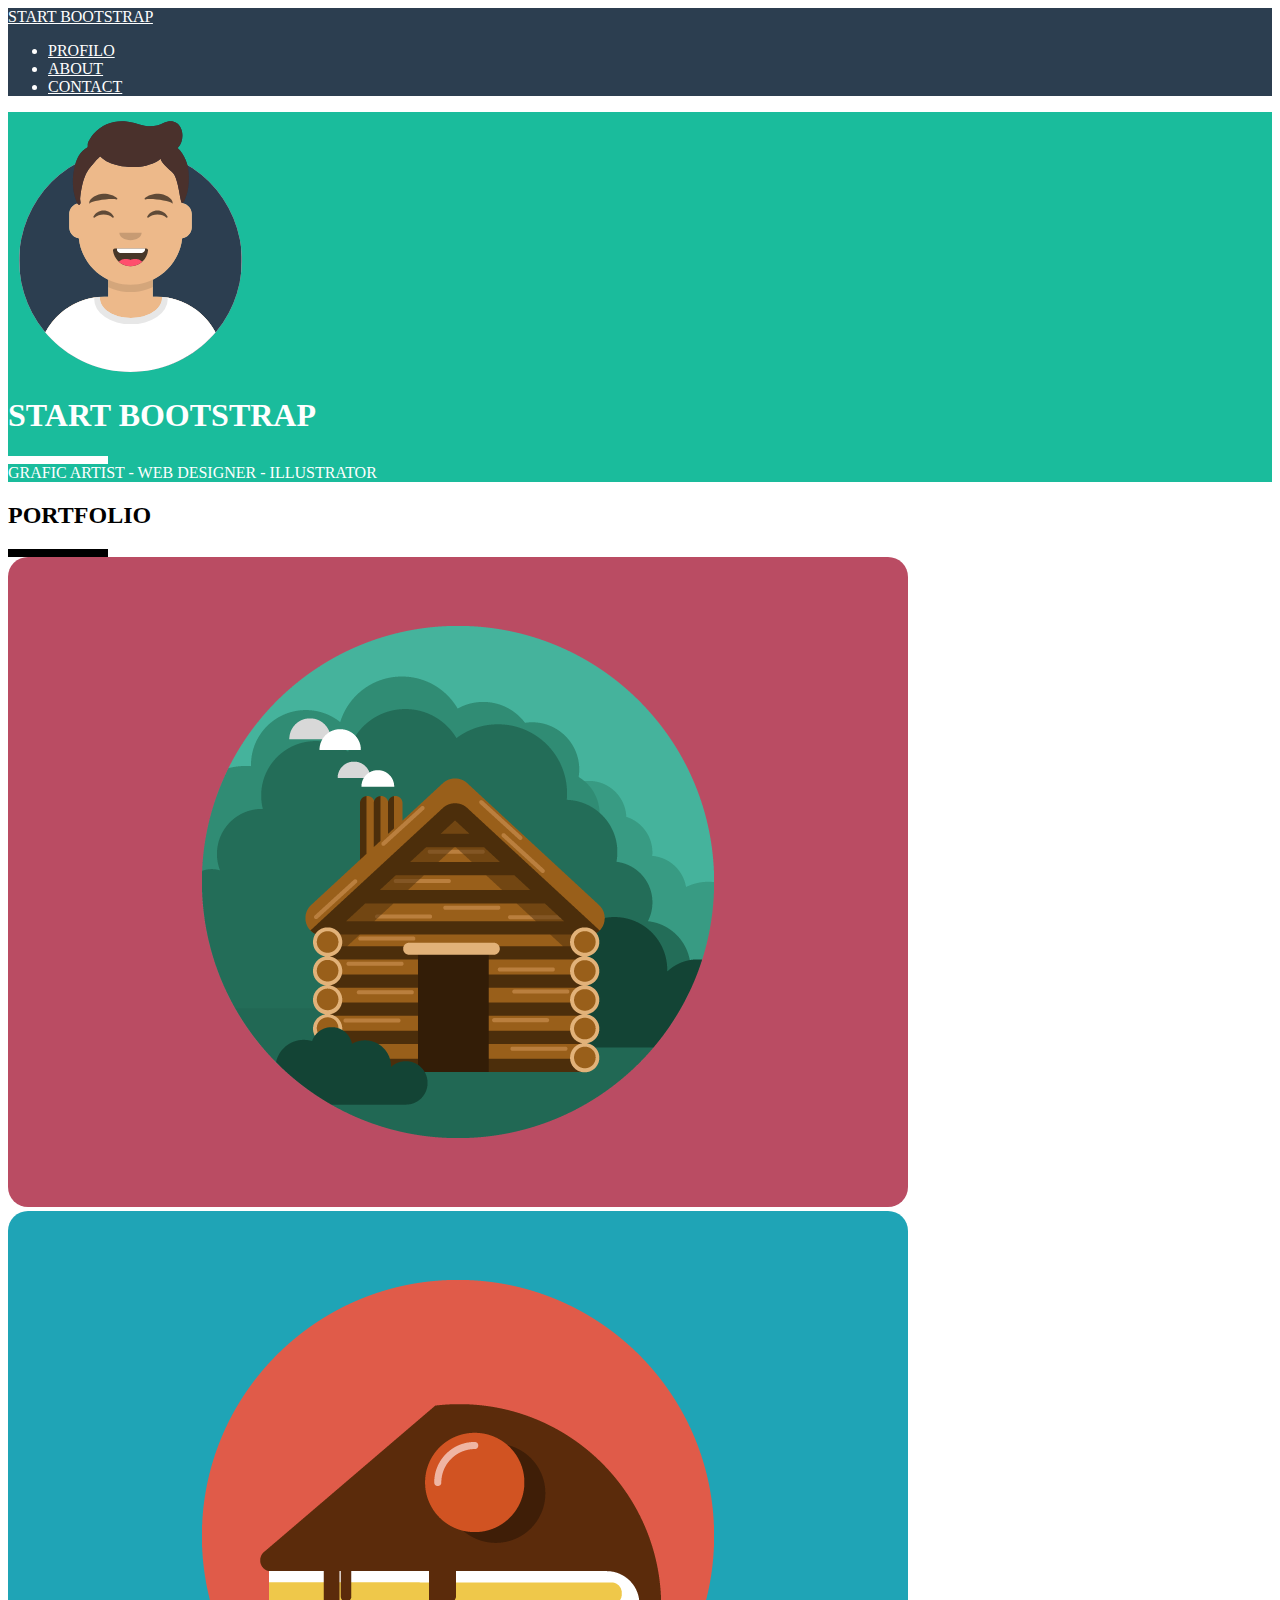
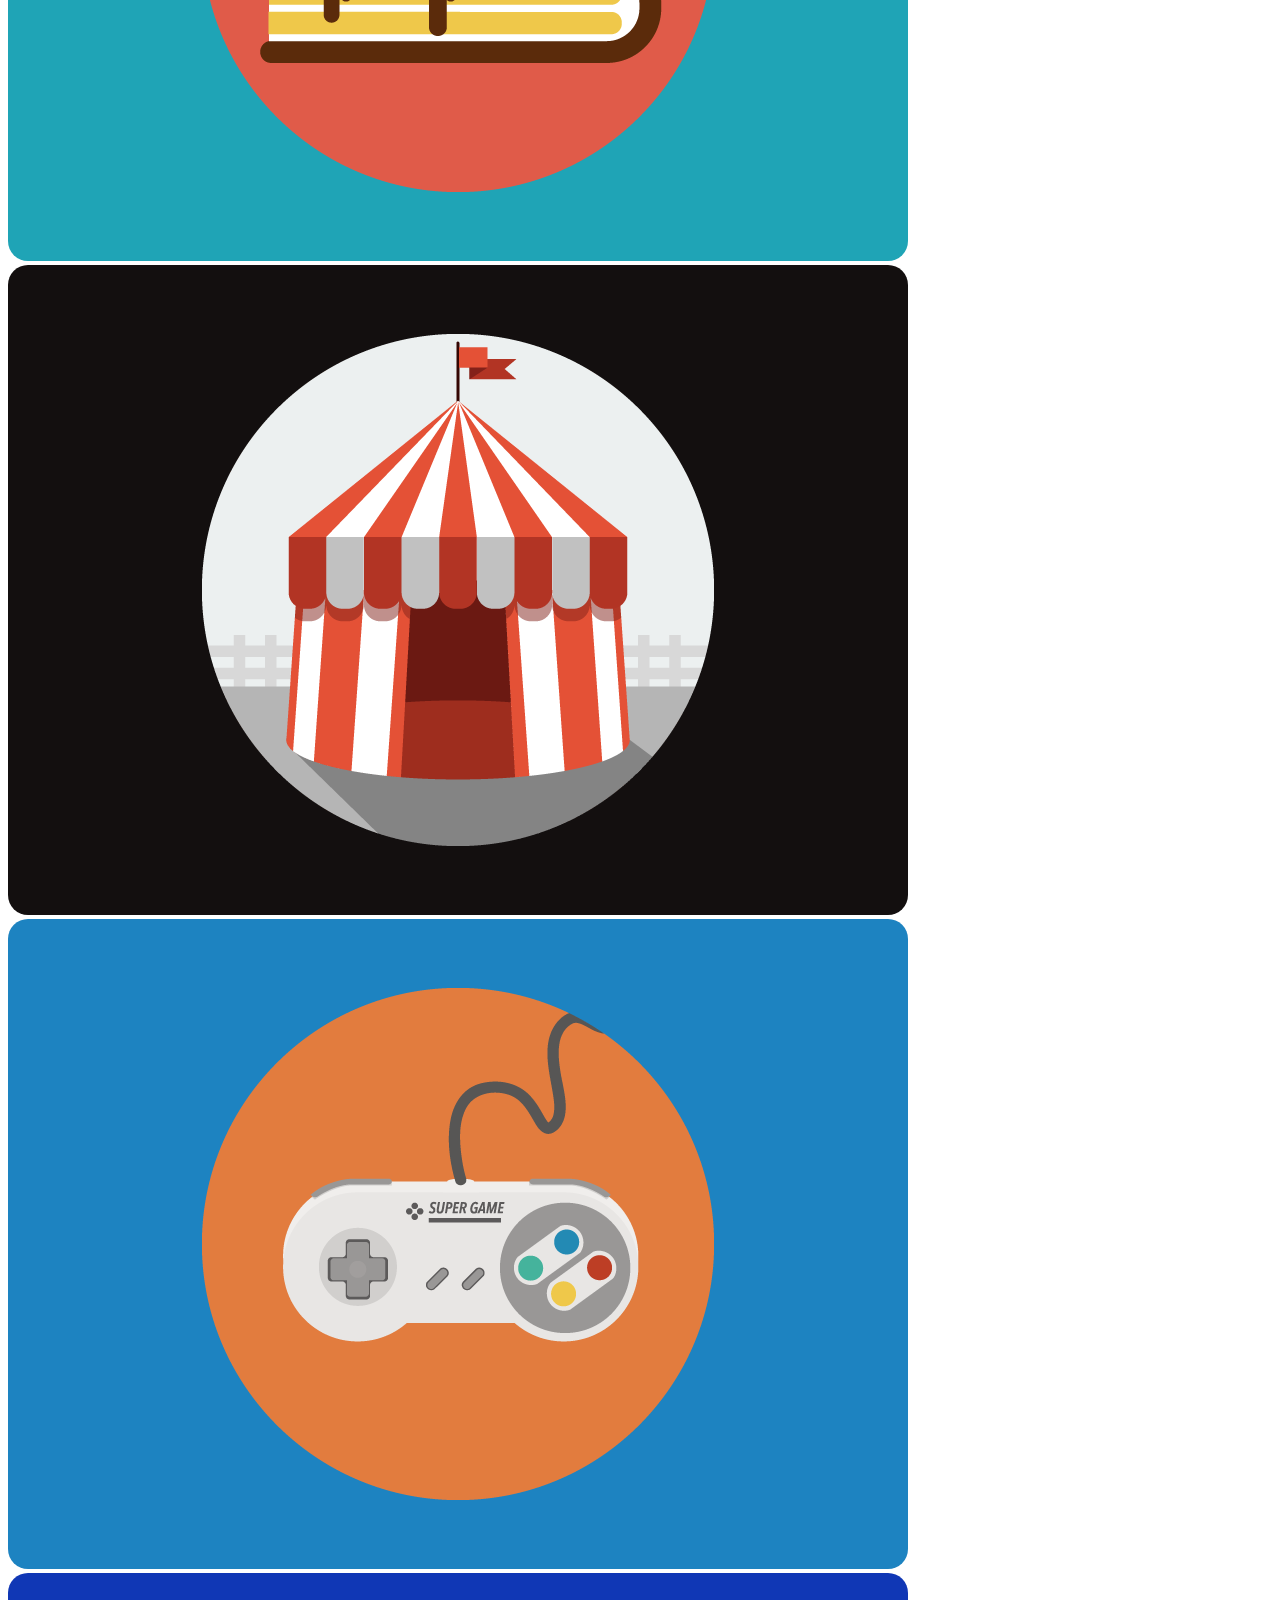
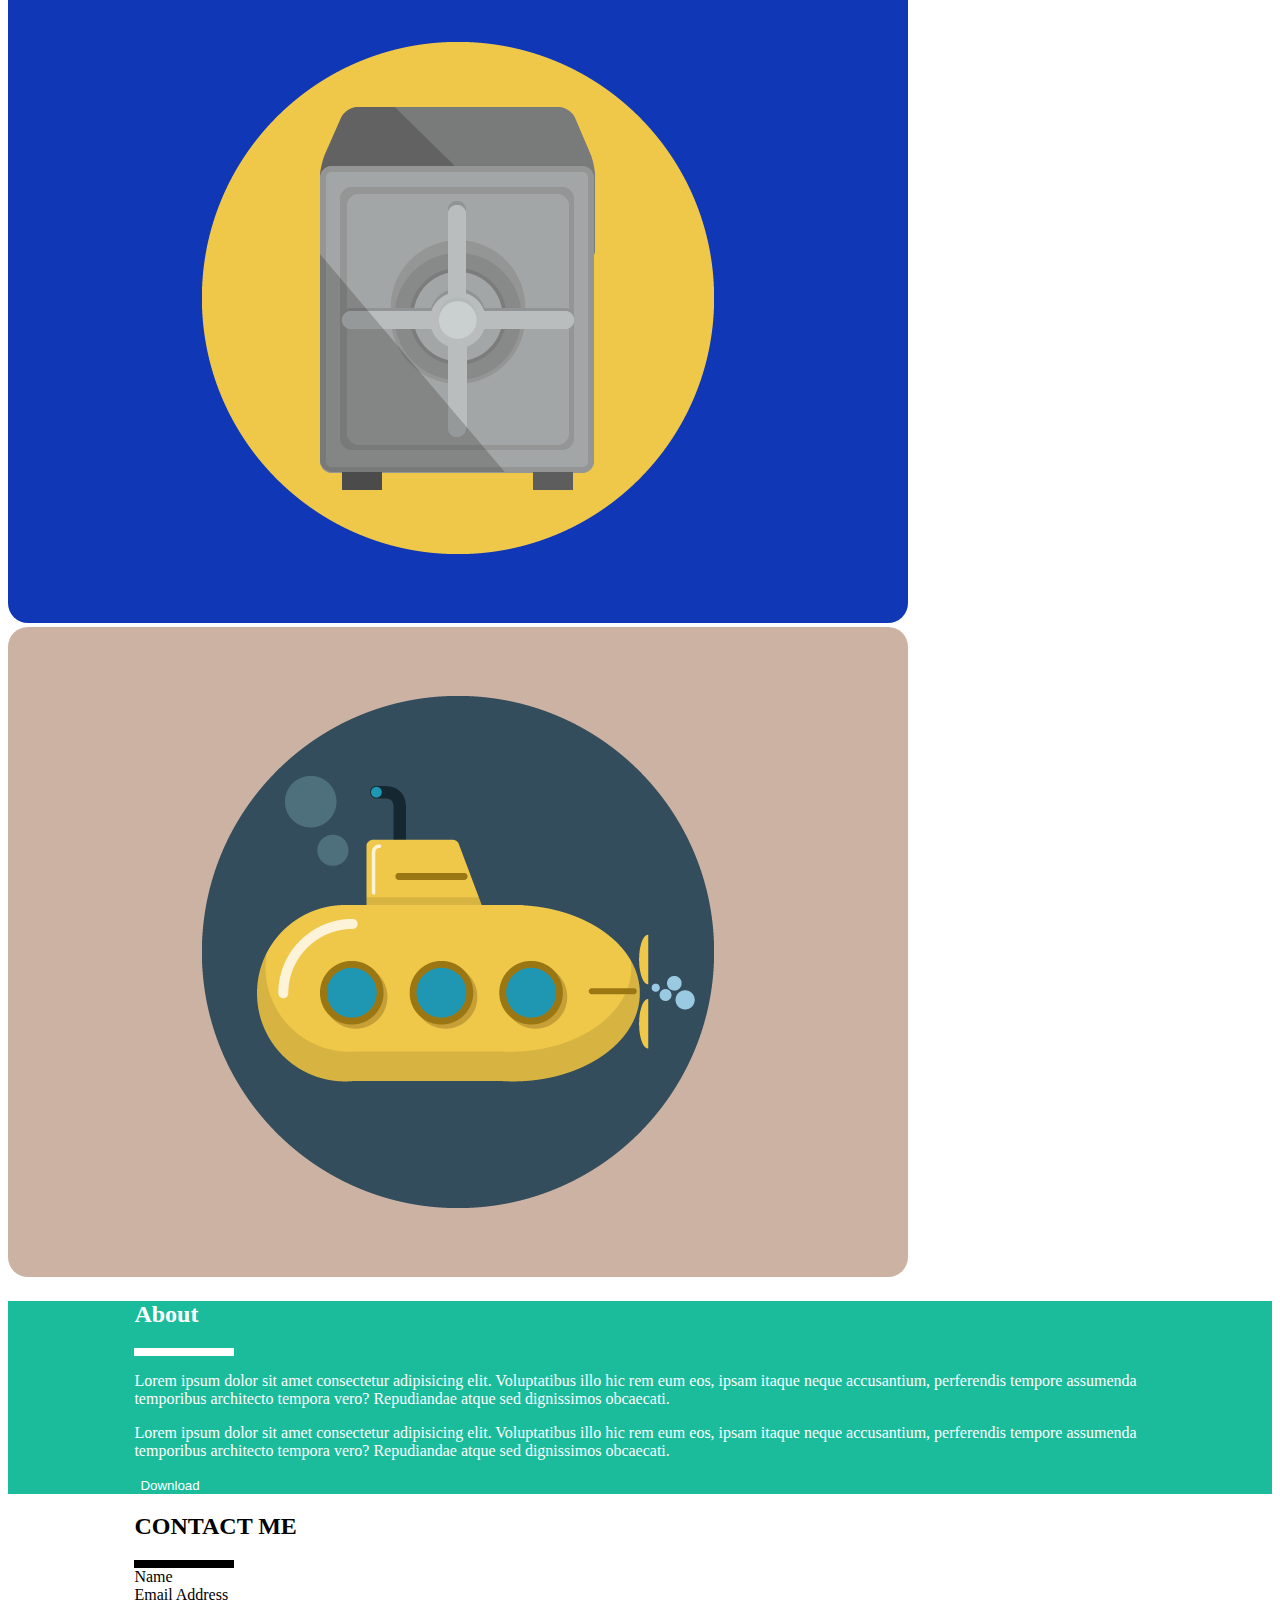
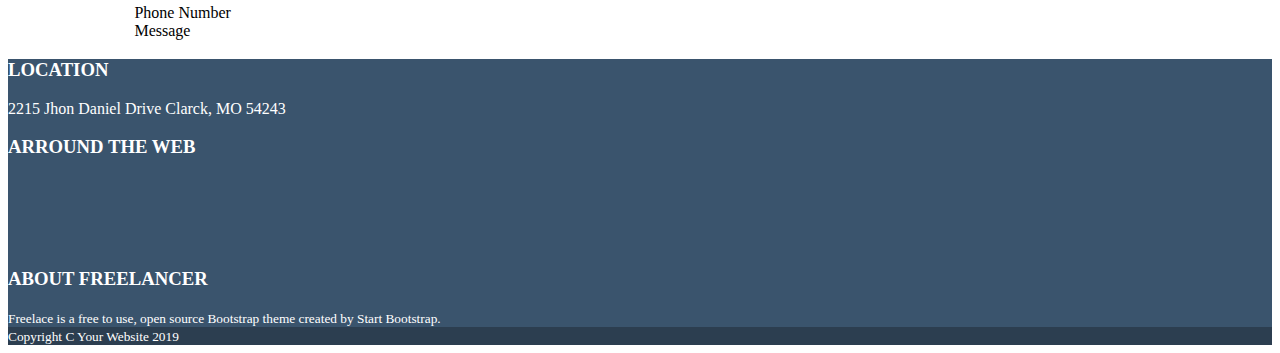
==== commit 10aaa91b: "Aggiunti bottoni social nel footer" ====
--- a/index.html
+++ b/index.html
@@ -193,24 +193,24 @@
         <footer>
             <!-- Footer Top -->
             <section class="ms-bc-footer-top">
-                <div class="container">
-                    <div class="row">
+                <div class="container py-4">
+                    <div class="row justify-content-center">
                         <div class="col-12 col-sm-4 text-center">
                             <h3>LOCATION</h3>
                             <p>2215 Jhon Daniel Drive Clarck, MO 54243</p>
                         </div>
                         <div class="col-12 col-sm-4 text-center">
                             <h3>ARROUND THE WEB</h3>
-                            <ul class="list-style">
-                                <li>Facebook</li>
-                                <li>Google +</li>
-                                <li>Twitter</li>
-                                <li>Linkedin</li>
+                            <ul class="list-style d-flex justify-content-center">
+                                <li><button class="ms-btn-social"><i class="fa-brands fa-facebook-f"></i></button></li>
+                                <li><button><i class="fa-brands fa-google-plus-g"></i></button></li>
+                                <li><button><i class="fa-brands fa-twitter"></i></button></li>
+                                <li><button><i class="fa-brands fa-linkedin-in"></i></button></li>
                             </ul>
                         </div>
                         <div class="col-12 col-sm-4 text-center">
                             <h3>ABOUT FREELANCER</h3>
-                            <p>Freelace is a free to use, open source Bootstrap theme created by Start Bootstrap.</p>
+                            <small>Freelace is a free to use, open source Bootstrap theme created by Start Bootstrap.</small>
                         </div>
                     </div>
                 </div>
@@ -219,7 +219,7 @@
 
             <!-- Copyright -->
             <section id="copyright">
-                <div class="container text-center">
+                <div class="container text-center py-4">
                     <small>Copyright C Your Website 2019</small>
                 </div>
             </section>
--- a/css/style.css
+++ b/css/style.css
@@ -59,4 +59,22 @@
 #copyright{
     background-color: #2c3e50;
     color: #fff;
+}
+
+.list-style{
+    list-style: none;
+    padding-left: 0;
+}
+
+.list-style li{
+    padding: 0 .3125rem;
+}
+
+/*------------------
+    BUTTON
+--------------------*/
+button{
+    background-color: transparent;
+    border: none;
+    color: inherit;
 }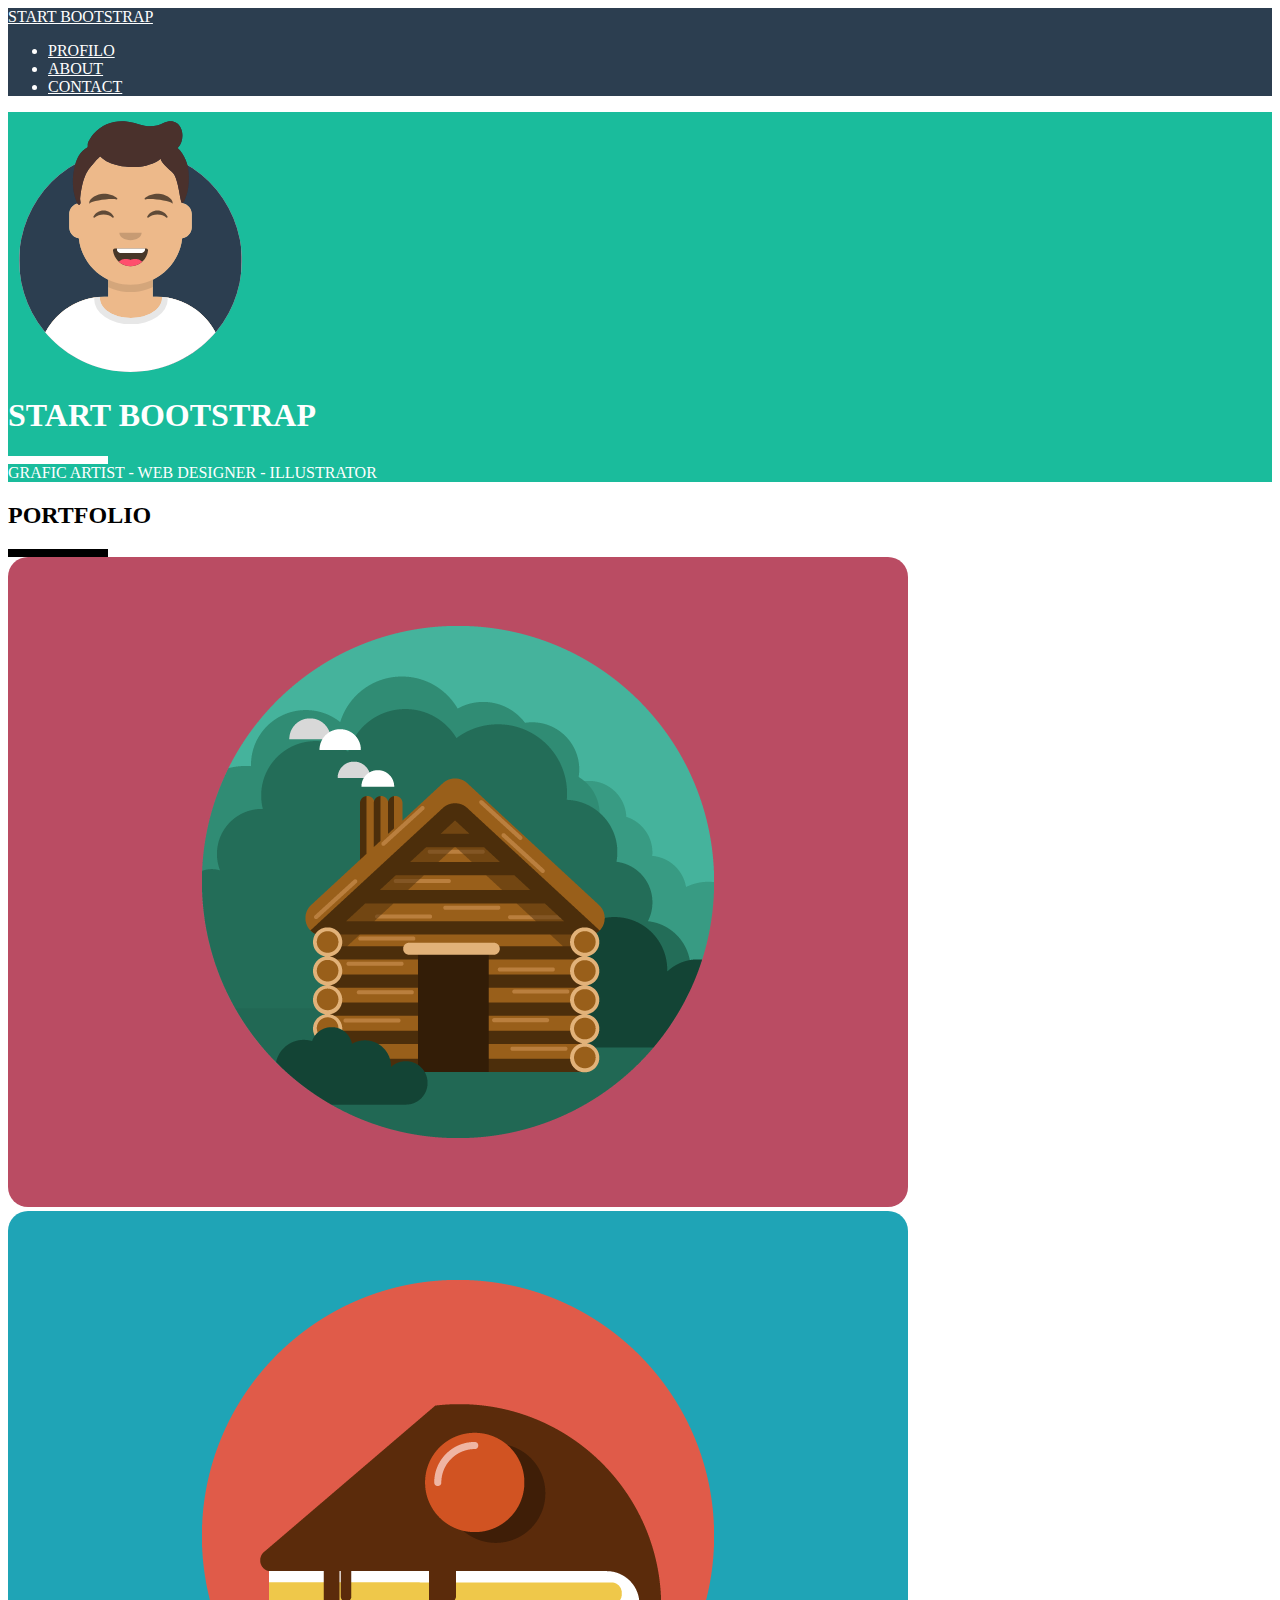
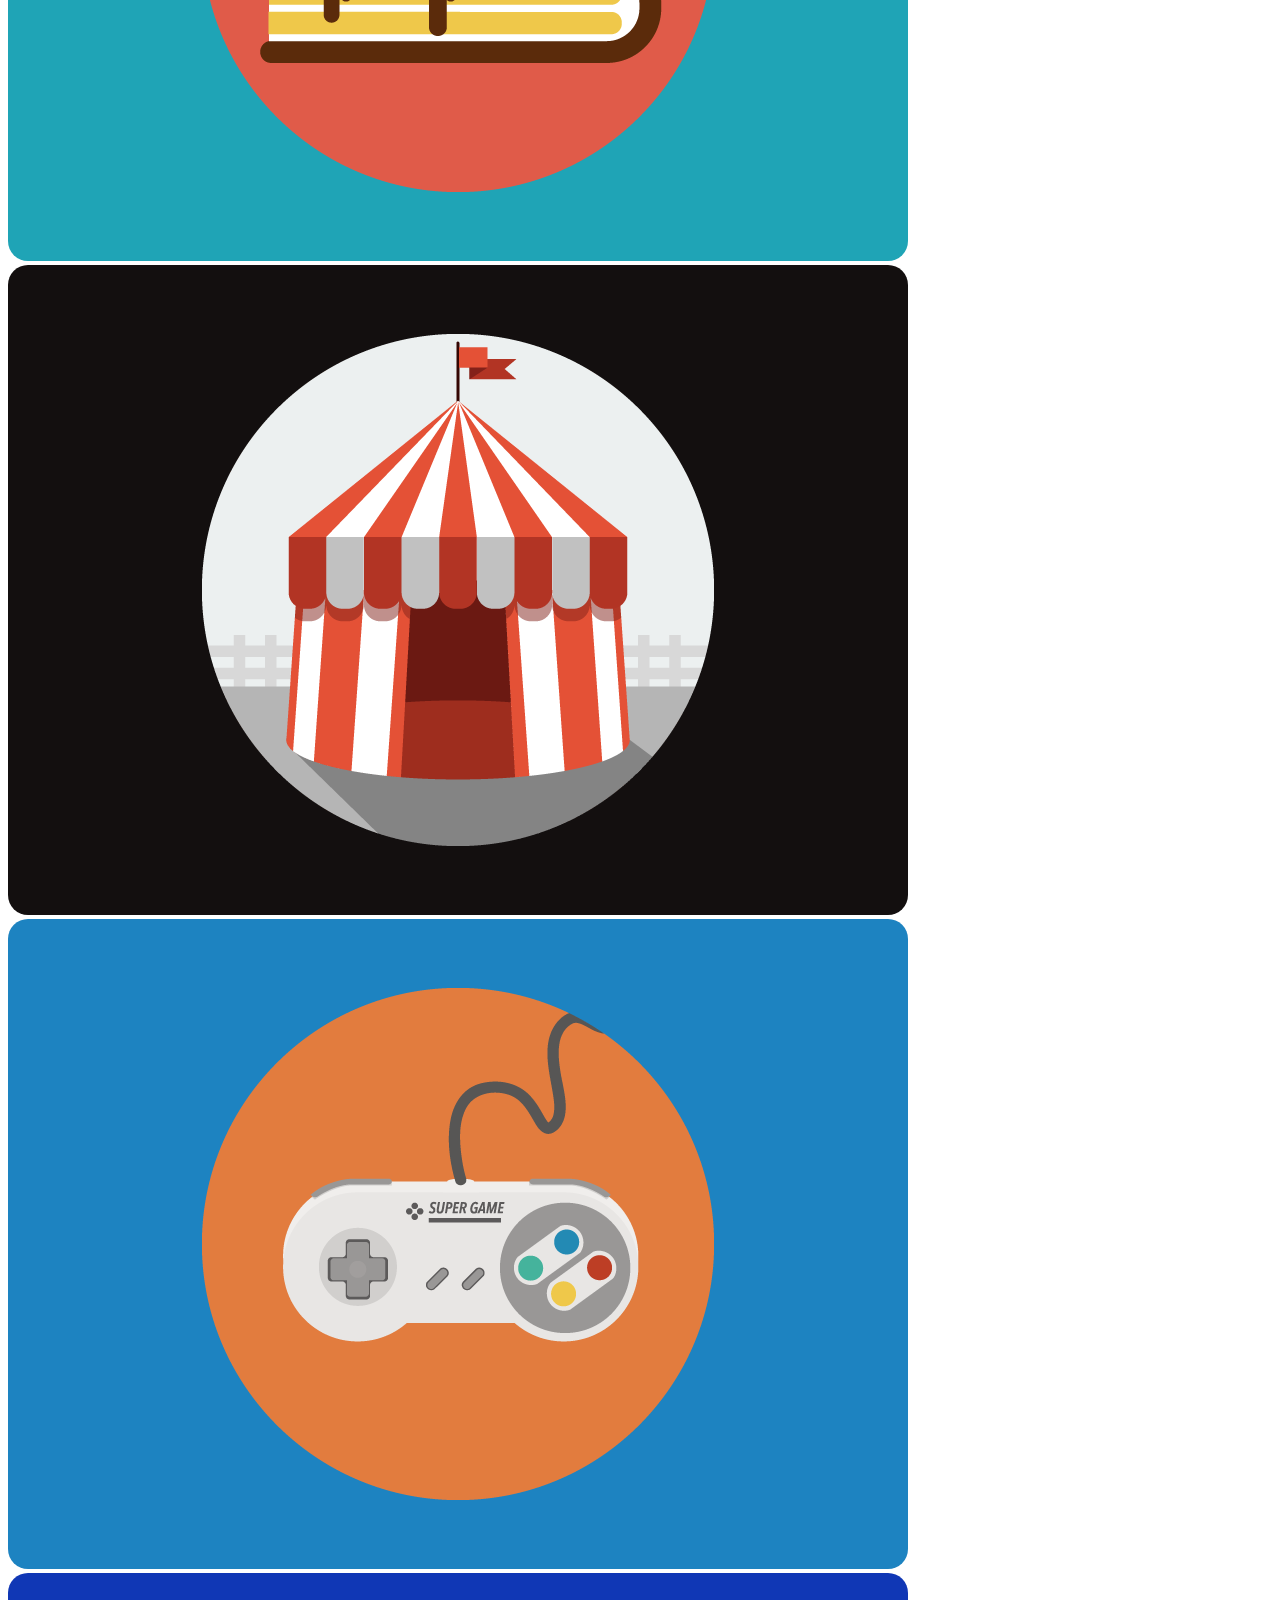
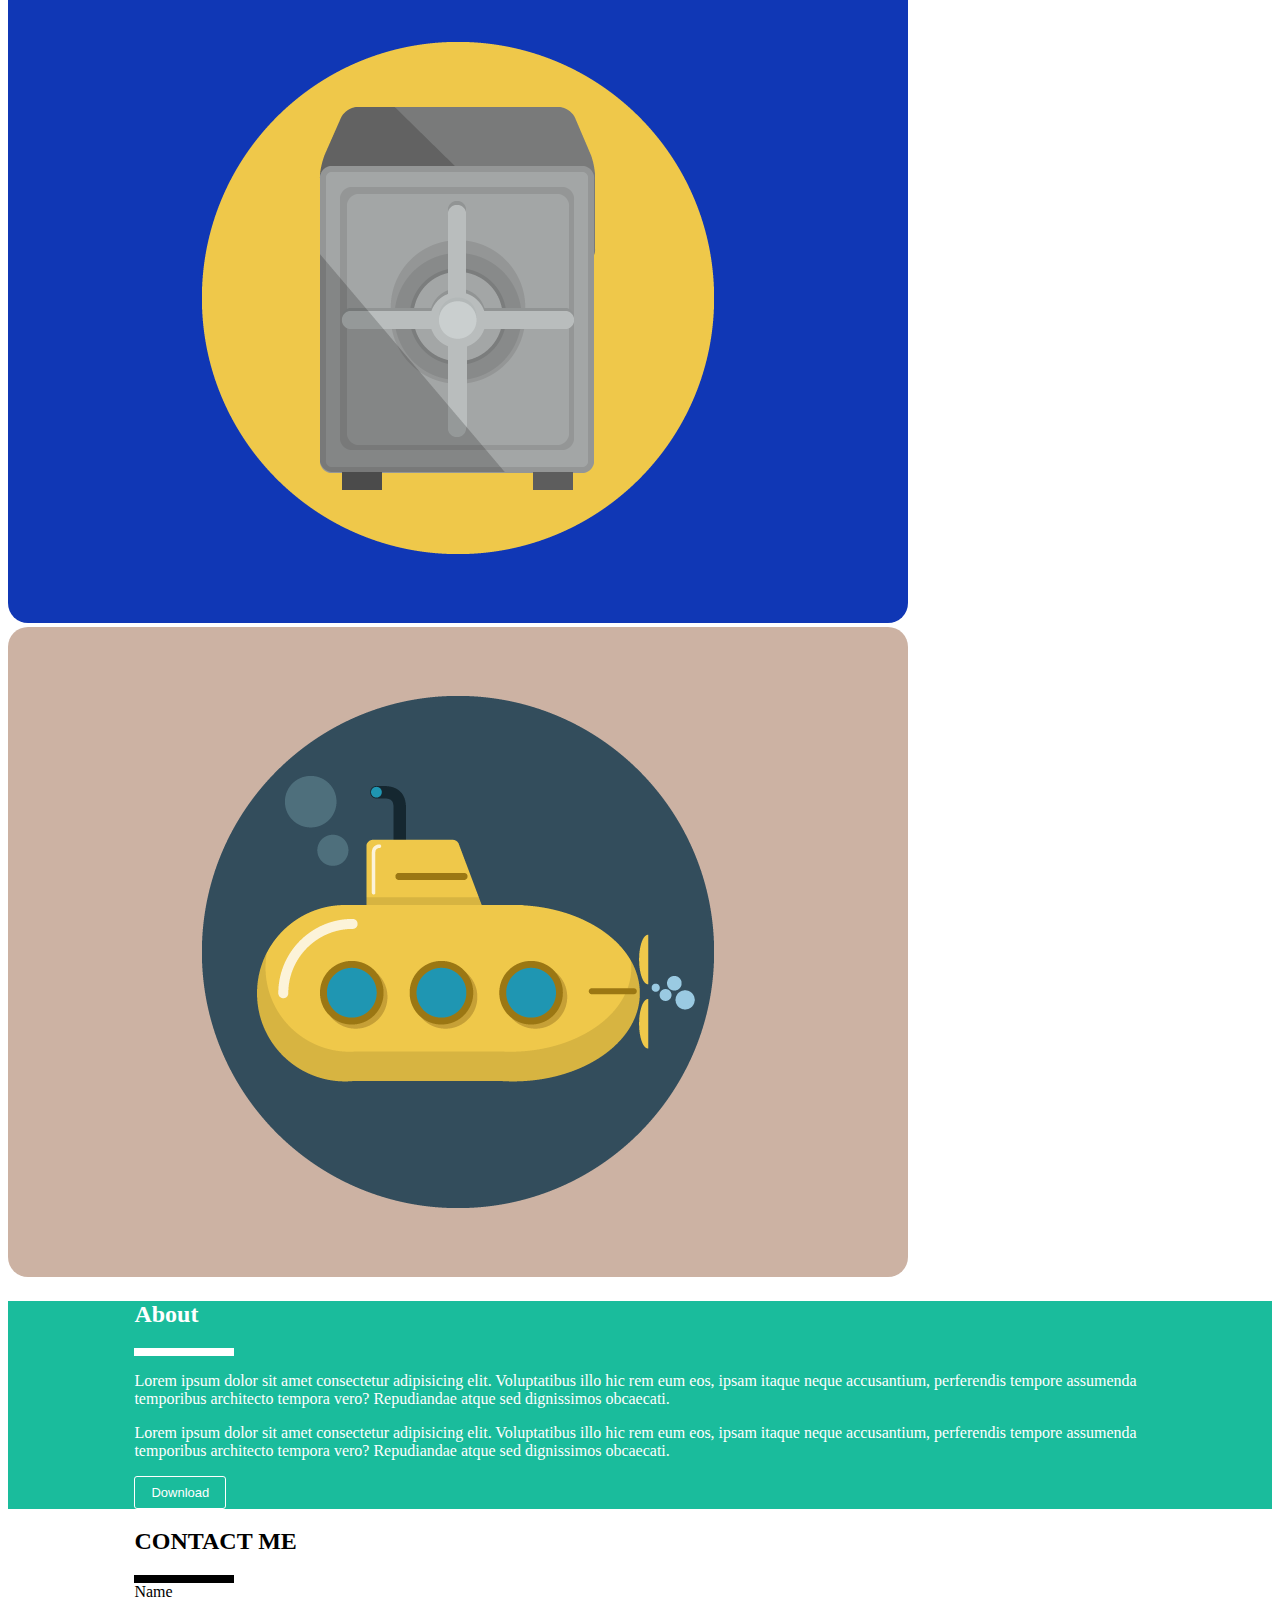
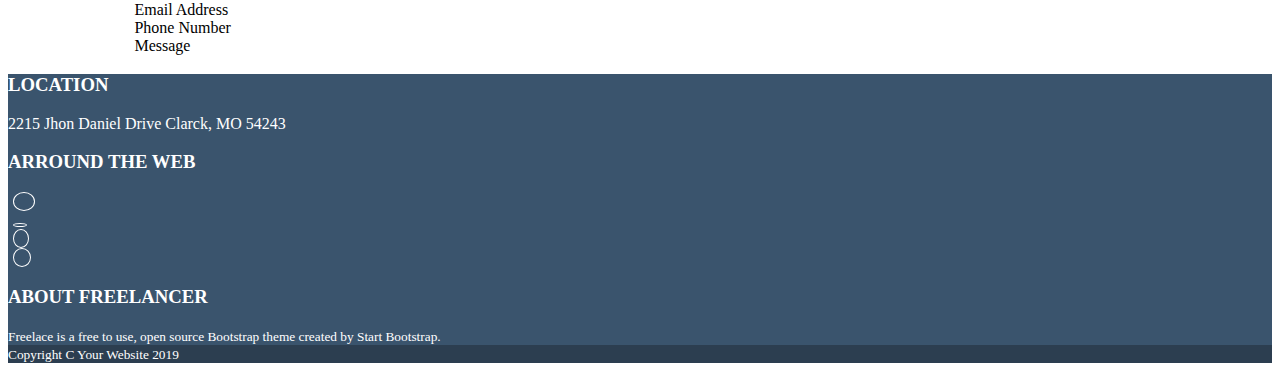
==== commit c91db9c4: "Agg. button sezione about + style css" ====
--- a/index.html
+++ b/index.html
@@ -145,7 +145,7 @@
                         </div>
                         <div class="row text-center">
                             <div class="col-12">
-                                <button>Download</button>
+                                <button class="ms-btn-about"><i class="fa-solid fa-download"></i> Download</button>
                             </div>
                         </div>
                     </div>
@@ -203,9 +203,9 @@
                             <h3>ARROUND THE WEB</h3>
                             <ul class="list-style d-flex justify-content-center">
                                 <li><button class="ms-btn-social"><i class="fa-brands fa-facebook-f"></i></button></li>
-                                <li><button><i class="fa-brands fa-google-plus-g"></i></button></li>
-                                <li><button><i class="fa-brands fa-twitter"></i></button></li>
-                                <li><button><i class="fa-brands fa-linkedin-in"></i></button></li>
+                                <li><button class="ms-btn-social"><i class="fa-brands fa-google-plus-g"></i></button></li>
+                                <li><button class="ms-btn-social"><i class="fa-brands fa-twitter"></i></button></li>
+                                <li><button class="ms-btn-social"><i class="fa-brands fa-linkedin-in"></i></button></li>
                             </ul>
                         </div>
                         <div class="col-12 col-sm-4 text-center">
--- a/css/style.css
+++ b/css/style.css
@@ -77,4 +77,32 @@
     background-color: transparent;
     border: none;
     color: inherit;
+}
+
+.ms-btn-about{
+    border: .0625rem solid #fff;
+    font-size: small;
+    padding: .5rem 1rem;
+    border-radius: .1875rem;
+}
+
+.ms-btn-social{
+    border: .0625rem solid #fff;
+    border-radius: 50%;
+}
+
+/*------------------
+    SOCIAL
+--------------------*/
+.fa-facebook-f{
+    padding: 5px 4px;
+}
+.fa-google-plus-g{
+    padding: 5px 0px;
+}
+.fa-twitter{
+    padding: 5px 1px;
+}
+.fa-linkedin-in{
+    padding: 5px 2px;
 }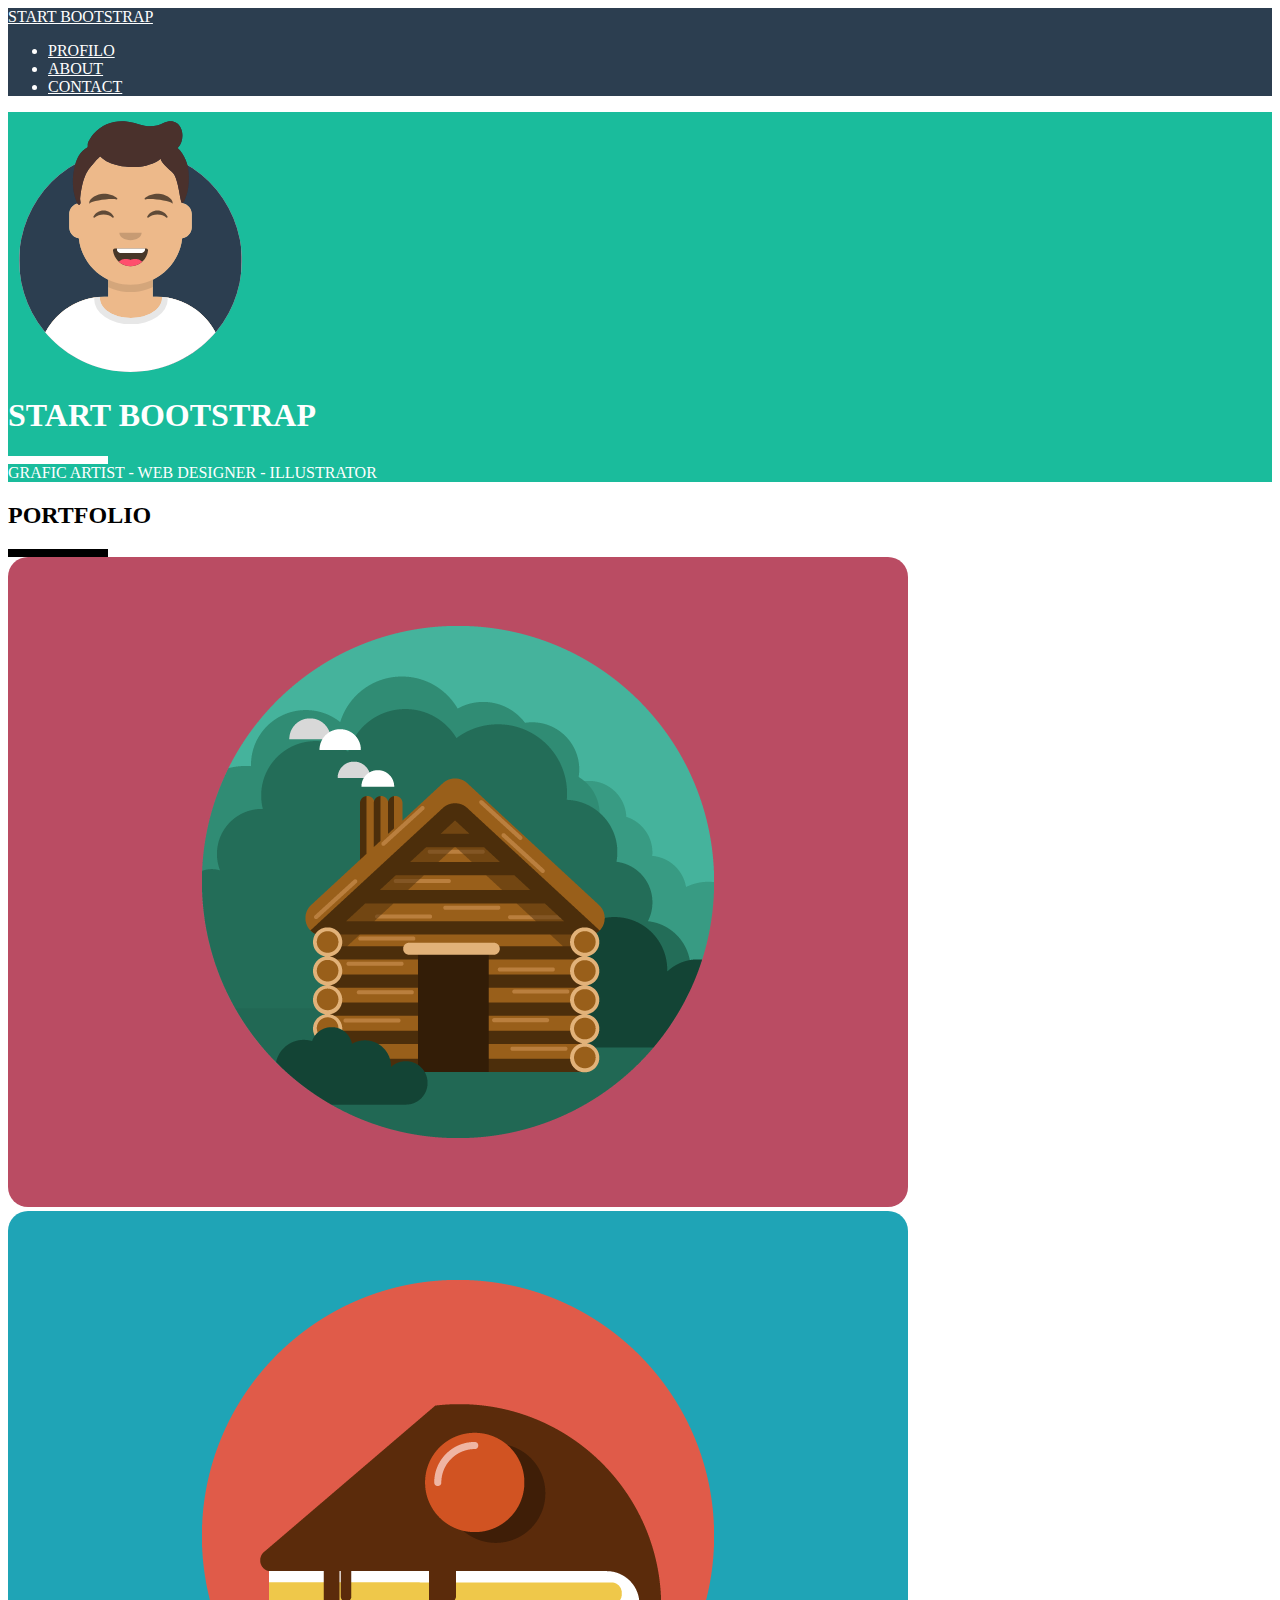
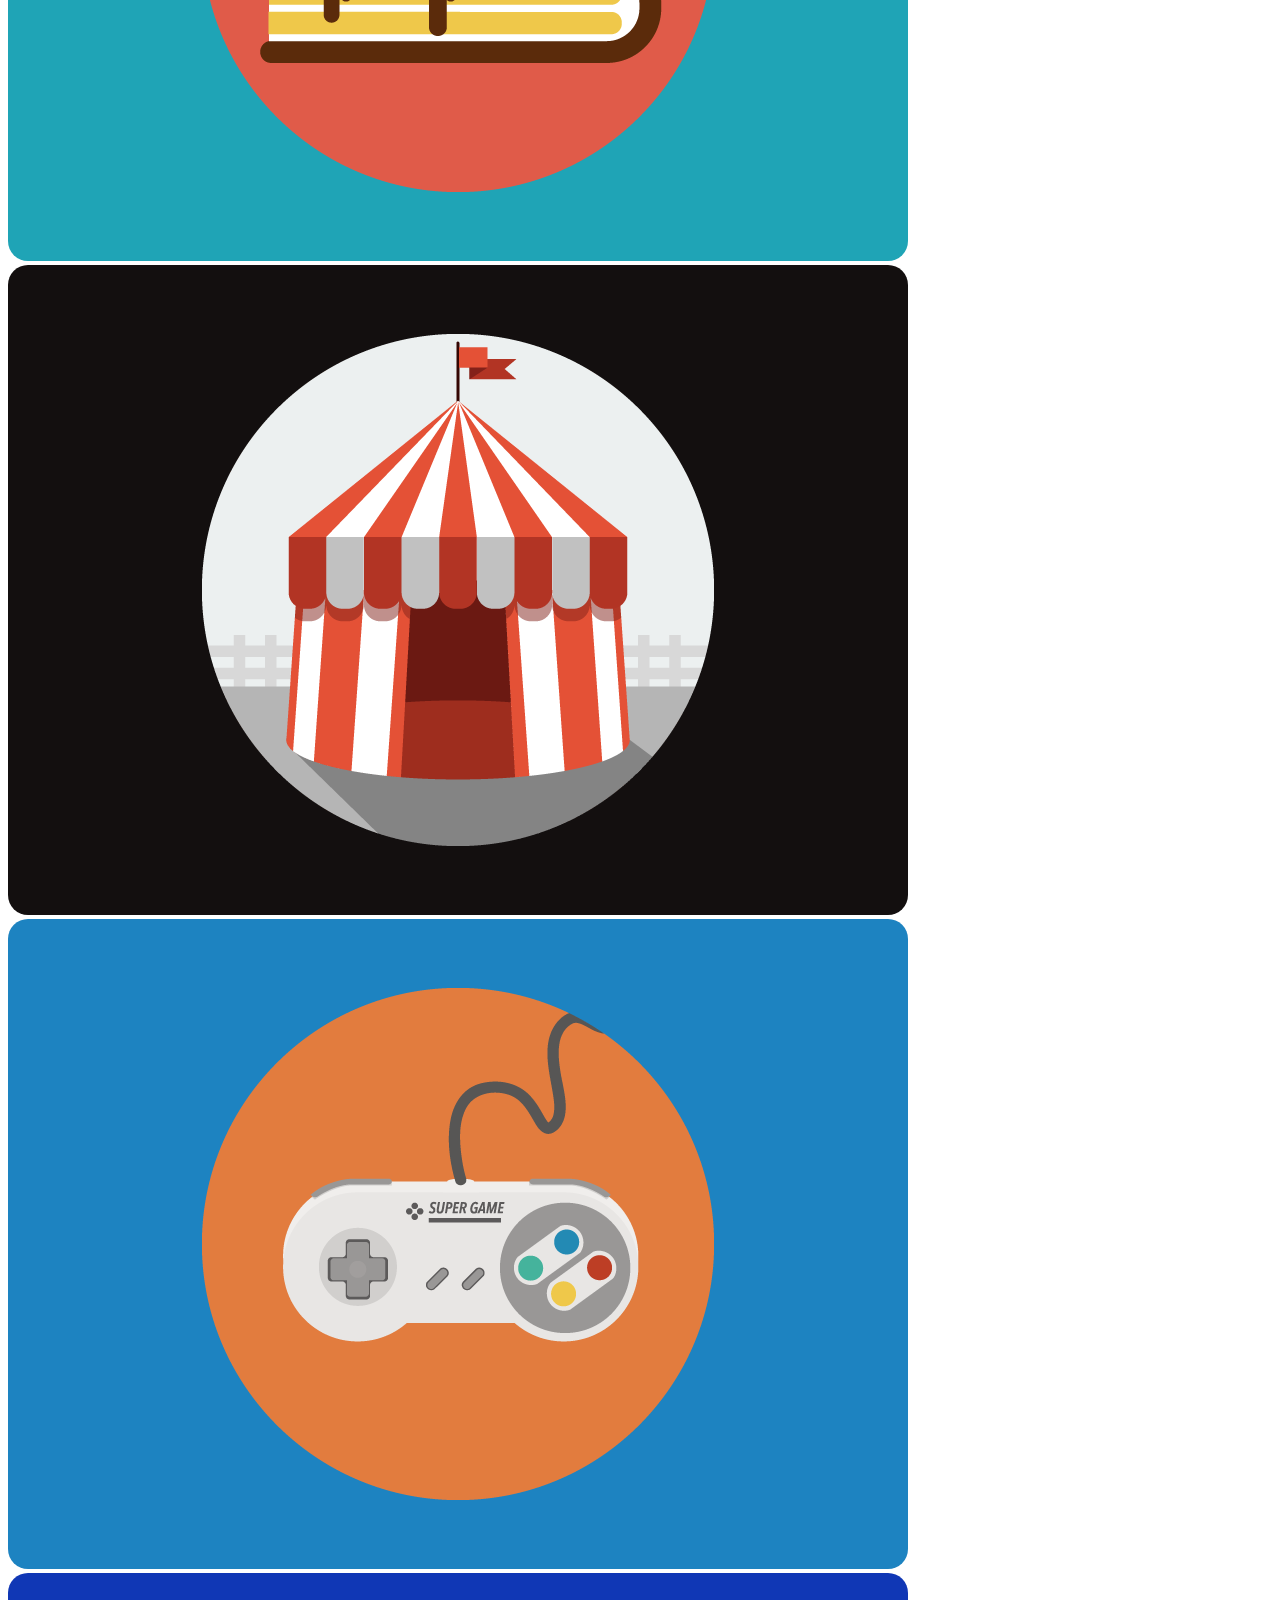
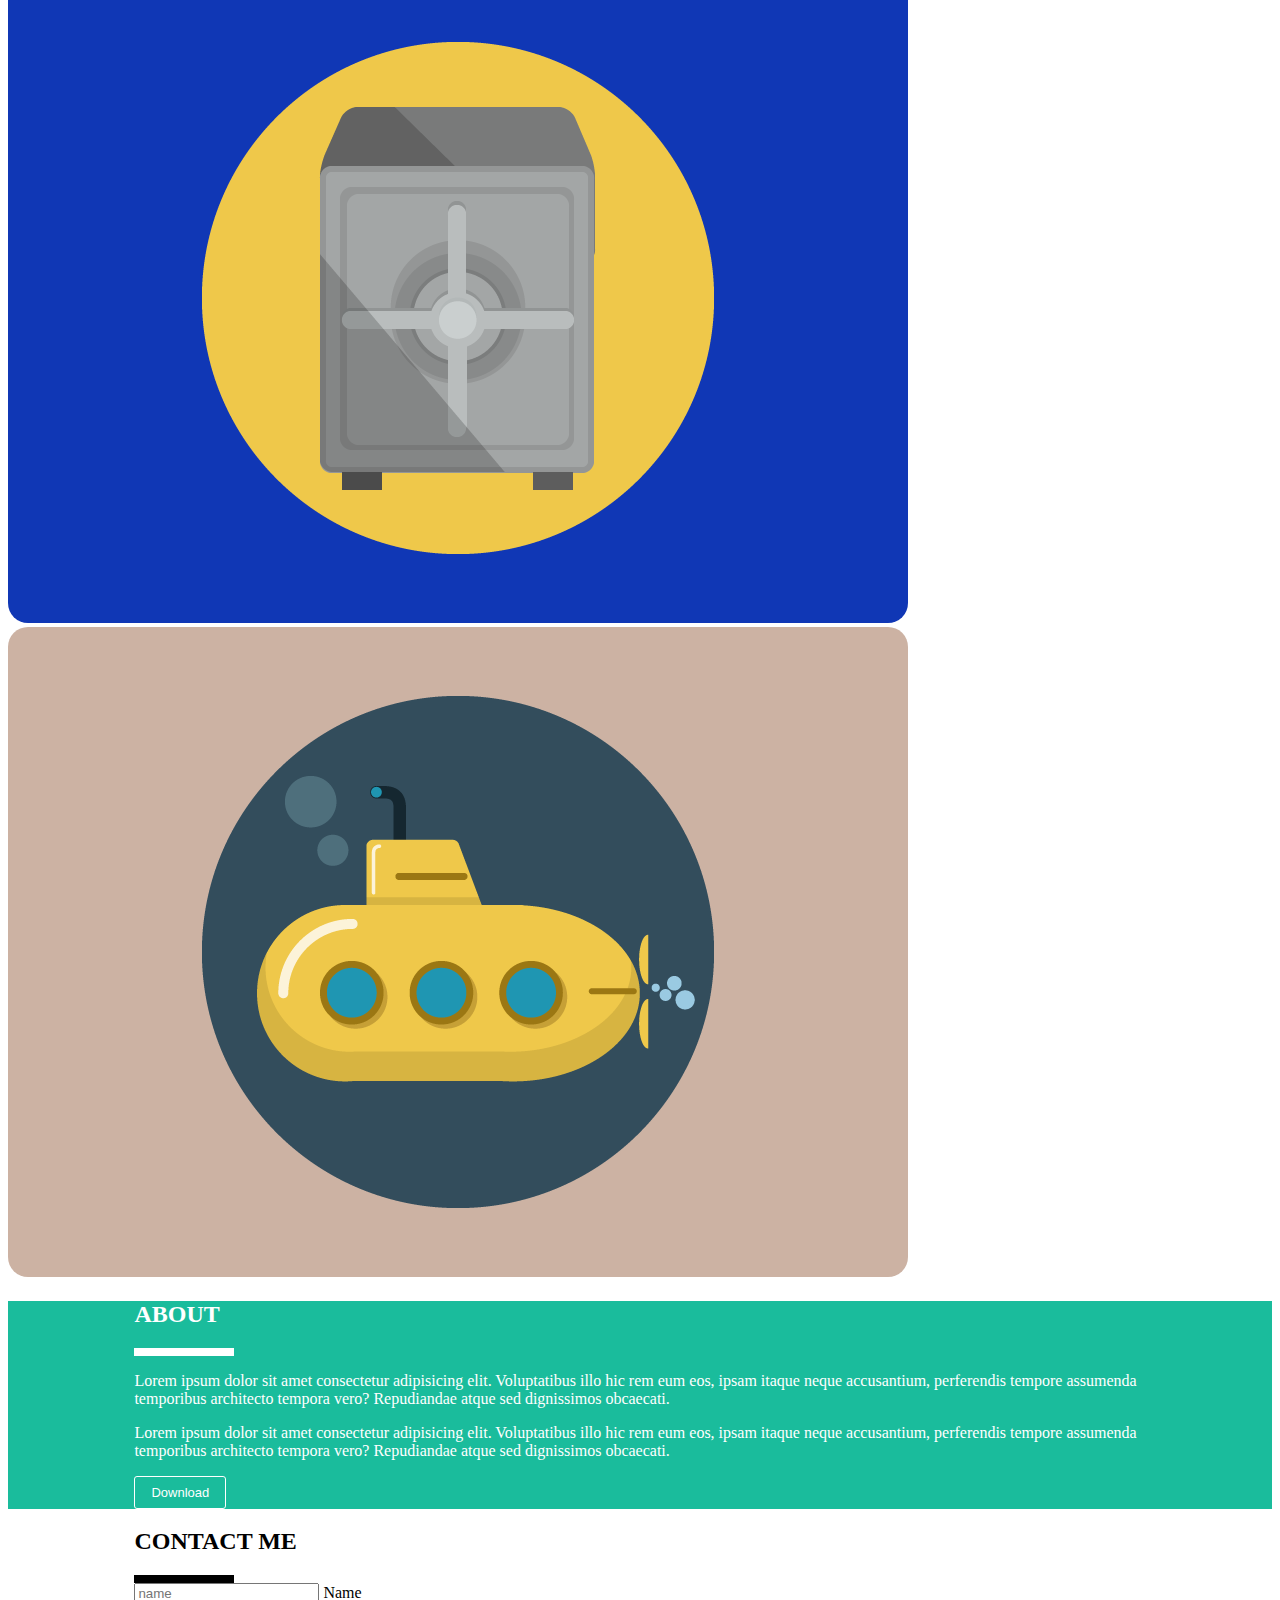
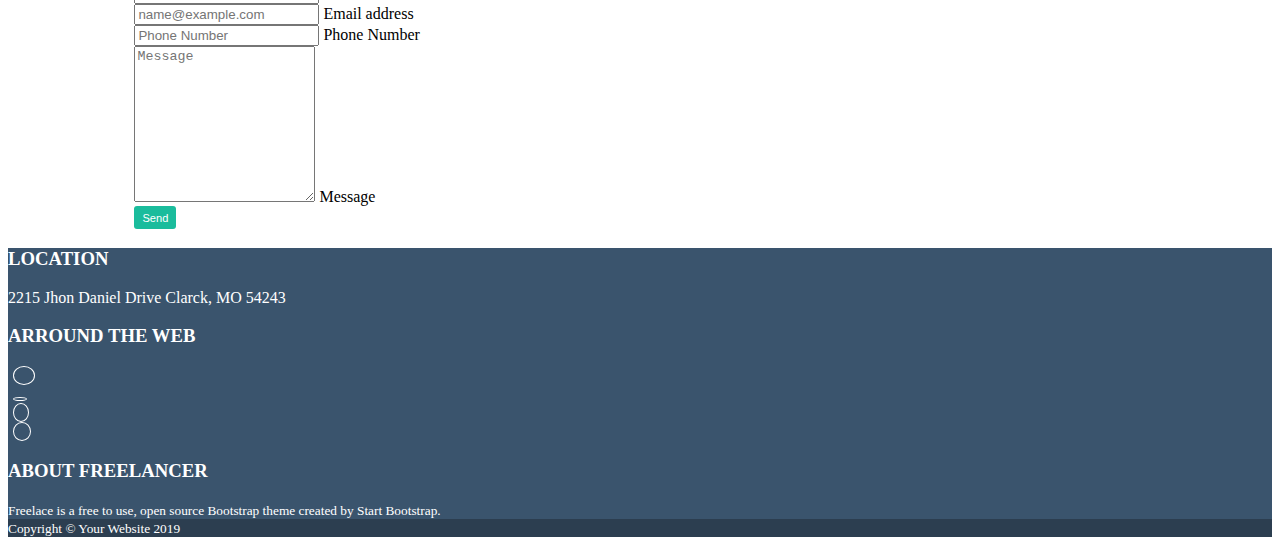
==== commit d170ac47: "Agg. form nella sezione contact" ====
--- a/index.html
+++ b/index.html
@@ -123,7 +123,7 @@
                     <div class="ms-container-custom">
                         <div class="row text-center">
                             <div class="col-12">
-                                <h2>About</h2>
+                                <h2>ABOUT</h2>
                             </div>
                             <div class="col-12">
                                 <div class="d-flex justify-content-center align-items-center">
@@ -172,19 +172,24 @@
                             </div>
                         </div>
                         <div class="row">
-                            <div class="col-12">
-                                <span>Name</span>
-                            </div>
-                            <div class="col-12">
-                                <span>Email Address</span>
-                            </div>
-                            <div class="col-12">
-                                <span>Phone Number</span>
-                            </div>
-                            <div class="col-12">
-                                <span>Message</span>
-                            </div>
-                        </div>
+                            <div class="form-floating mb-3">
+                                <input type="text" class="form-control" id="floatingInput" placeholder="name">
+                                <label for="floatingInput">Name</label>
+                            </div>
+                            <div class="form-floating mb-3">
+                                <input type="email" class="form-control" id="floatingInput" placeholder="name@example.com">
+                                <label for="floatingInput">Email address</label>
+                            </div>
+                            <div class="form-floating mb-3">
+                                <input type="number" class="form-control" id="floatingInput" placeholder="Phone Number">
+                                <label for="floatingPassword">Phone Number</label>
+                            </div>
+                            <div class="form-floating">
+                                <textarea type="text" class="form-control" id="floatingTextarea" placeholder="Message" rows="10" style="height: 150px"></textarea>
+                                <label for="floatingPassword">Message</label>
+                            </div>
+                        </div>
+                        <button class="ms-btn-contact mt-1"><small>Send</small></button>
                     </div>
                 </div>
             </section>
@@ -220,7 +225,7 @@
             <!-- Copyright -->
             <section id="copyright">
                 <div class="container text-center py-4">
-                    <small>Copyright C Your Website 2019</small>
+                    <small>Copyright &copy Your Website 2019</small>
                 </div>
             </section>
             <!-- /Copyright -->
--- a/css/style.css
+++ b/css/style.css
@@ -85,7 +85,12 @@
     padding: .5rem 1rem;
     border-radius: .1875rem;
 }
-
+.ms-btn-contact{
+    background-color: #1abc9c;
+    color: #fff;
+    padding: .25rem .5rem;
+    border-radius: .1875rem;
+}
 .ms-btn-social{
     border: .0625rem solid #fff;
     border-radius: 50%;
